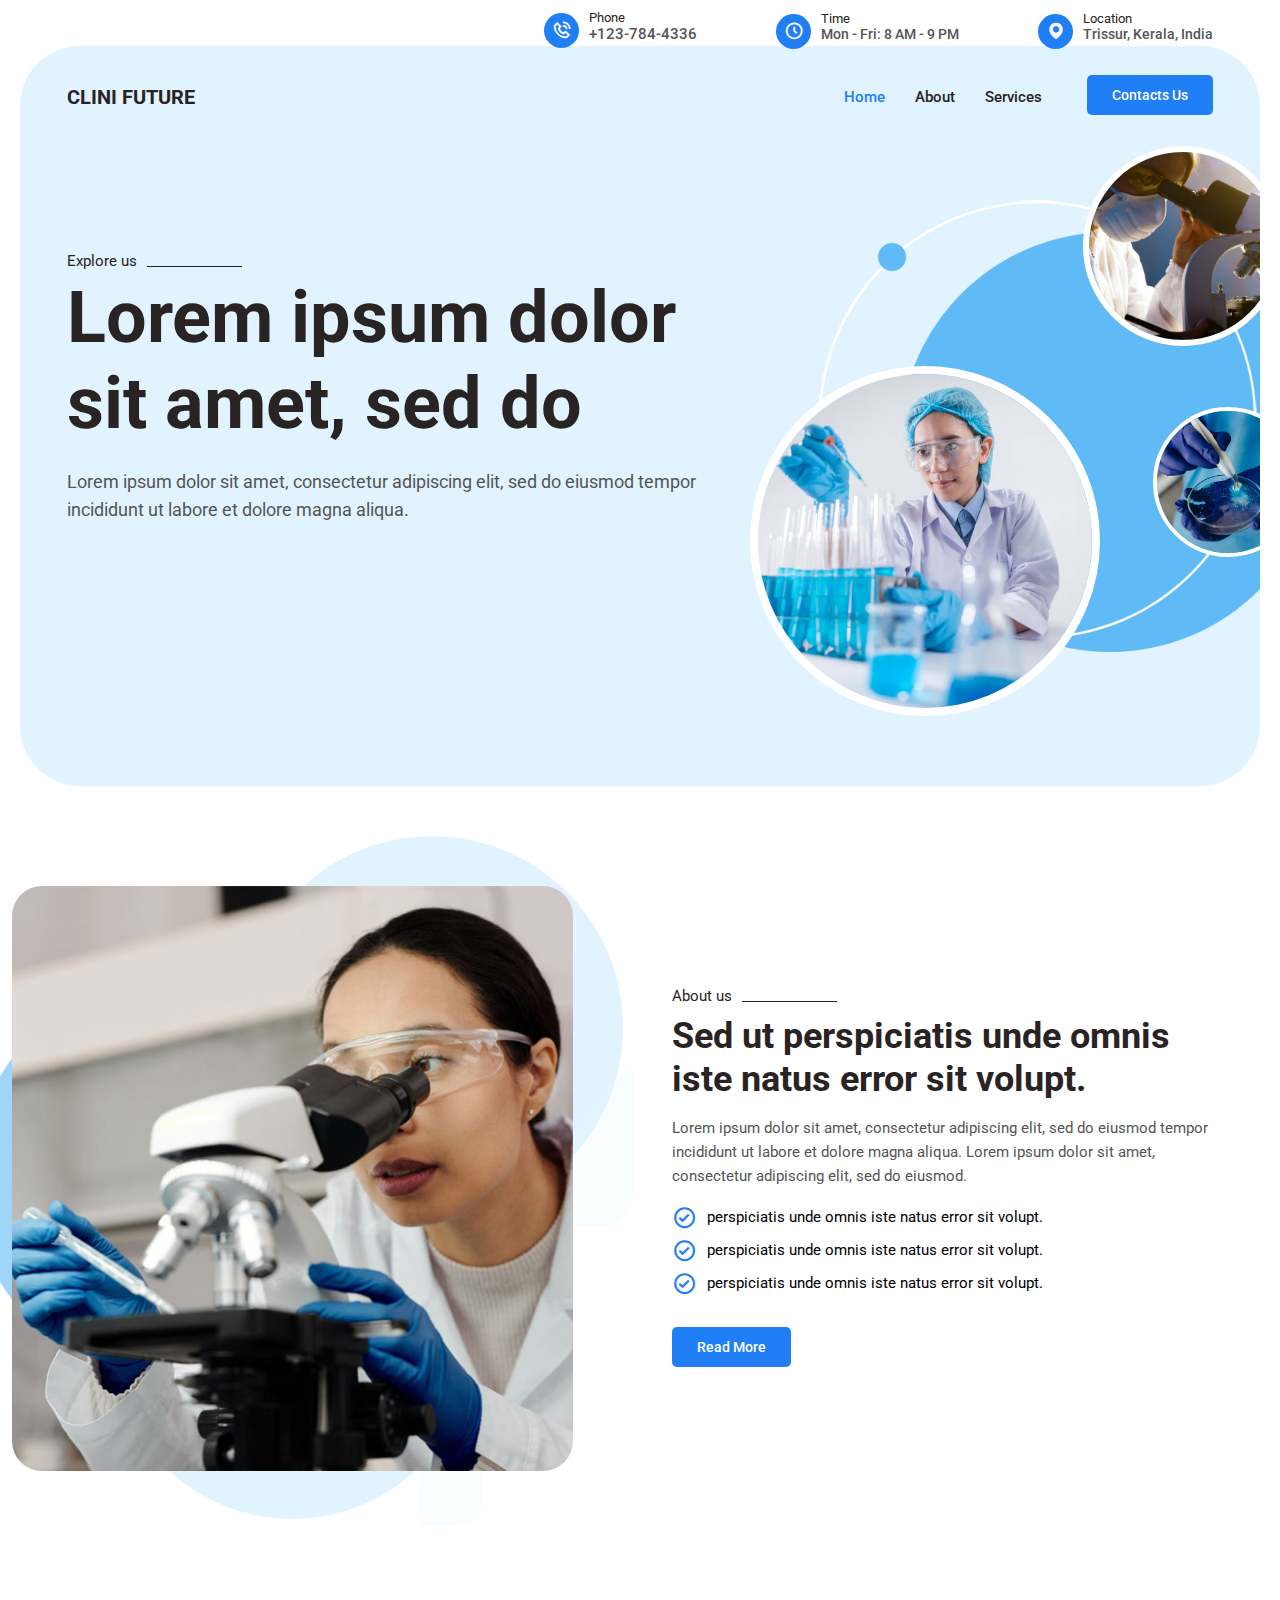
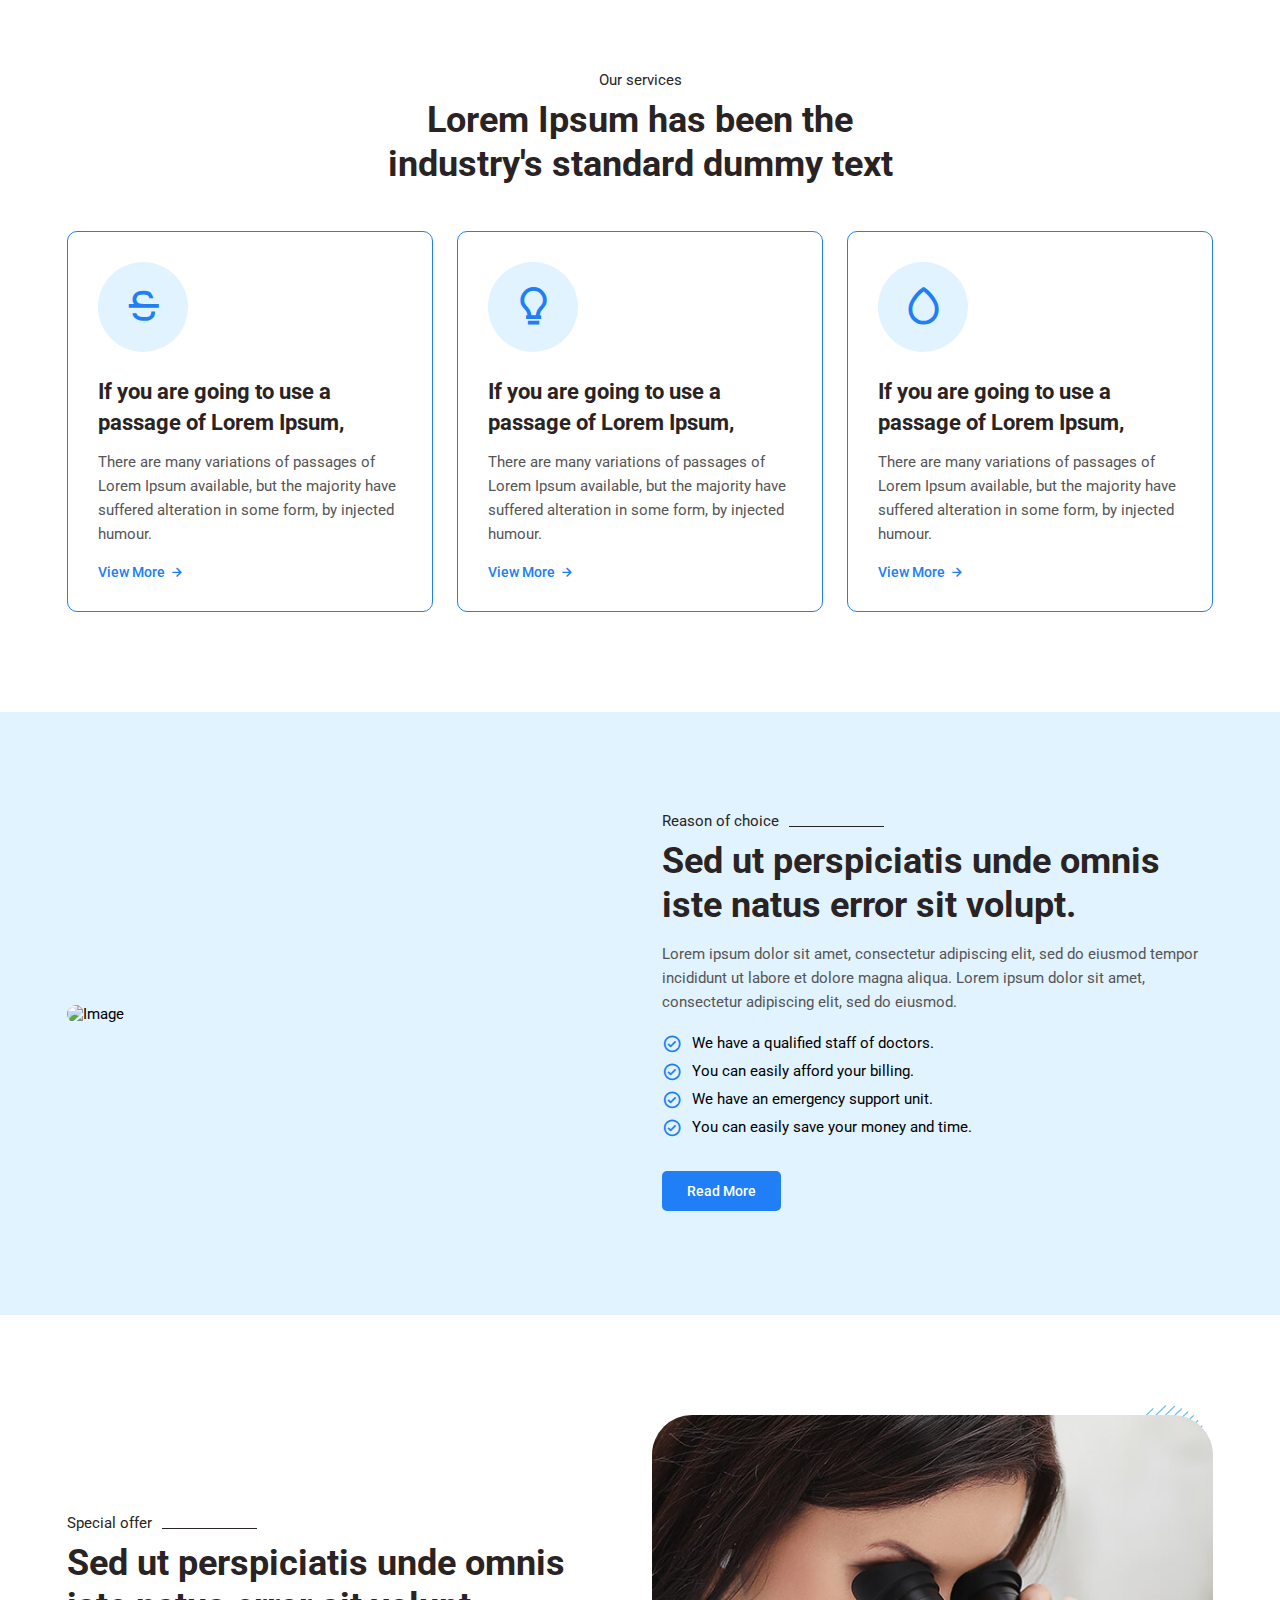
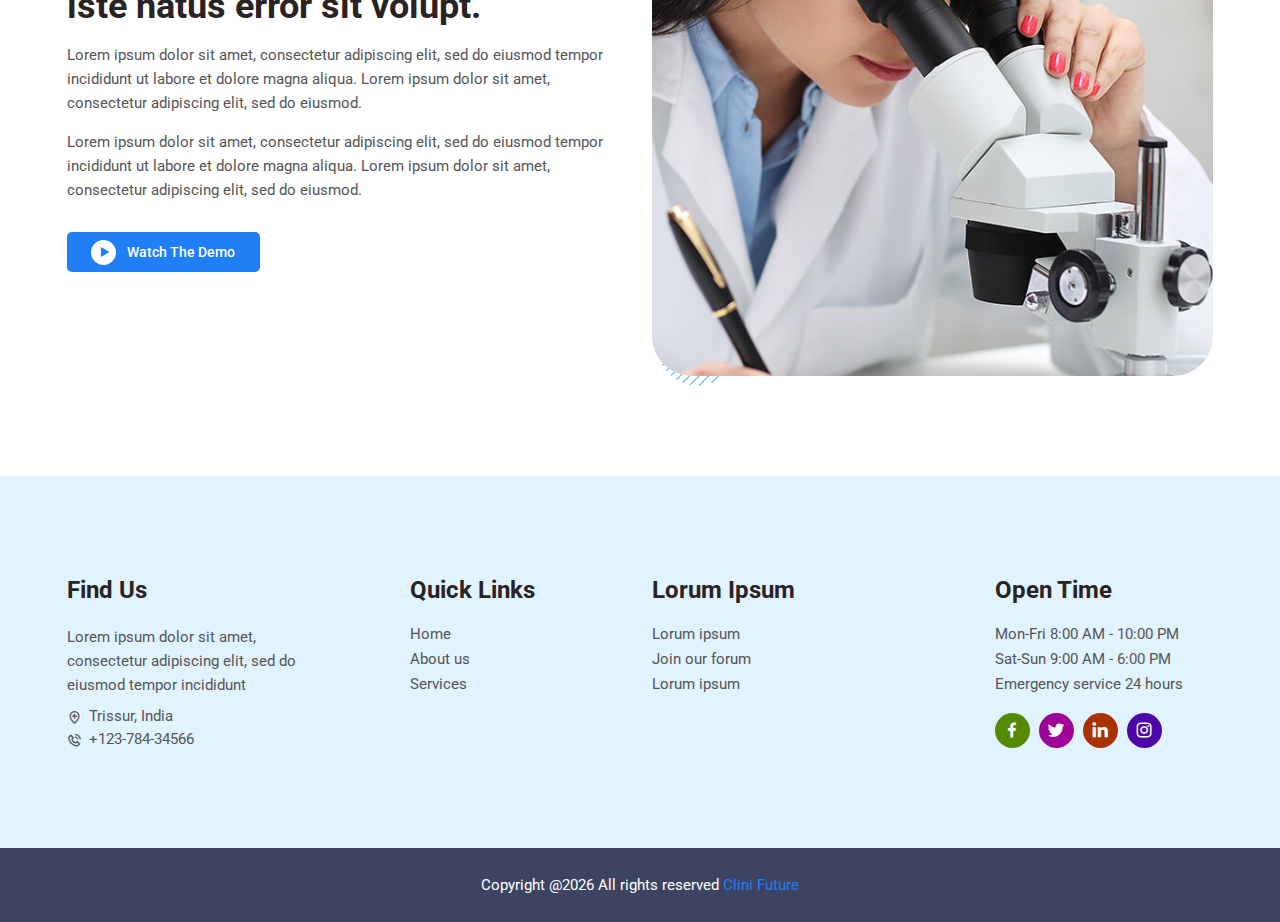
==== index.html @ 22f4f782 "Add files via upload" ====
<!doctype html>
<html lang="zxx">

<head>

<meta charset="utf-8">
<meta name="viewport" content="width=device-width, initial-scale=1, shrink-to-fit=no">

<link rel="stylesheet" href="assets/css/bootstrap.min.css">

<link rel="stylesheet" href="assets/css/boxicons.min.css">

<link rel="stylesheet" href="assets/css/meanmenu.min.css">

<link rel="stylesheet" href="assets/css/nice-select.css">

<link rel="stylesheet" href="assets/css/animate.min.css">

<link rel="stylesheet" href="assets/css/owl.carousel.min.css">

<link rel="stylesheet" href="assets/css/owl.theme.default.min.css">

<link rel="stylesheet" href="assets/css/magnific-popup.min.css">

<link rel="stylesheet" href="assets/css/jquery.datetimepicker.min.css" />

<link rel="stylesheet" href="assets/css/style.css">

<link rel="stylesheet" href="assets/css/responsive.css">

<link rel="stylesheet" href="assets/css/theme-dark.css">

<link rel="icon" type="image/png" href="assets/img/favicon.png">
<title>CLINI FUTURE</title>
</head>
<body>

<div class="preloader">
<div class="container">
<div class="d-table">
<div class="d-table-cell">
<div class="preloader loading">
<span class="slice"></span>
<span class="slice"></span>
<span class="slice"></span>
<span class="slice"></span>
<span class="slice"></span>
<span class="slice"></span>
</div>
</div>
</div>
</div>
</div>


<header class="header-area">

<div class="top-header">
<div class="container">
<div class="header-content">
<div class="row align-items-center">
<div class="col-md-3">

</div>
<div class="col-md-9">
<ul class="contact-area">
<li>
<i class='bx bx-phone-call'></i>
Phone
<br>
<a href="tel:+267-784-4336">+123-784-4336</a>
</li>
<li>
<i class='bx bx-time-five'></i>
Time
<br>
<span>Mon - Fri: 8 AM - 9 PM</span>
</li>
<li>
<i class='bx bxs-map'></i>
Location
<br>
<span>Trissur, Kerala, India</span>
</li>
</ul>
</div>
</div>
</div>
</div>
</div>


<div class="navbar-area">
<div class="main-responsive-nav">
<div class="container">
<div class="main-responsive-menu">
<div class="logo">
<a href="index.html">
<img src="assets/img/logo.png" alt="image">
</a>
</div>
</div>
</div>
</div>
<div class="main-navbar">
<div class="container">
<nav class="navbar navbar-expand-md navbar-light">
<a class="navbar-brand" href="index.html" style="color: #292323;
font-weight: 700;">
<!-- <img  alt="image"> -->CLINI FUTURE
</a>
<div class="collapse navbar-collapse mean-menu" id="navbarSupportedContent">
<ul class="navbar-nav ms-auto">
<li class="nav-item">
<a href="#" class="nav-link active">
Home

</a>

</li>
<li class="nav-item">
<a href="about.html" class="nav-link">
About

</a>

</li>
<li class="nav-item">
<a href="services.html" class="nav-link">
Services
</a>

</li>



<li class="nav-btn">
<a href="contact.html" class="default-btn">
Contacts Us
<span></span>
</a>
</li>
</ul>
</div>
</nav>
</div>
</div>
</div>

</header>


<div class="banner-area bg-color ptb-100">
<div class="container">
<div class="row align-items-center">
<div class="col-lg-7">
<div class="banner-text">
<span>Explore us</span>
<h1>Lorem ipsum dolor sit amet, sed do</h1>
<p>Lorem ipsum dolor sit amet, consectetur adipiscing elit, sed do eiusmod tempor incididunt ut labore et dolore magna aliqua.</p>

</div>
</div>
<div class="col-lg-5">
<div class="banner-img">
<div class="shape-1">
<img src="assets/img/shapes/shape-1.png" alt="Shape">
</div>
<div class="shape-2">
<img src="assets/img/shapes/shape-2.png" alt="Shape">
</div>
<div class="image-1">
<img src="assets/img/banner/banner-1.jpg" alt="Image">
</div>
<div class="image-2">
<img src="assets/img/banner/banner-2.jpg" alt="Image">
</div>
<div class="image-3">
<img src="assets/img/banner/banner-3.jpg" alt="Image">
</div>
</div>
</div>
</div>
</div>
</div>


<div class="about-area ptb-100">
<div class="container">
<div class="row align-items-center">
<div class="col-lg-6">
<div class="about-img">
<div class="main-img">
<img src="assets/img/about/about-1.jpg" alt="Image">
<div class="shape-1">
<img src="assets/img/shapes/shape-3.png" alt="Shape">
</div>
<div class="shape-2">
<img src="assets/img/shapes/shape-3.png" alt="Shape">
 </div>
<div class="shape-3">
<img src="assets/img/shapes/shape-4.png" alt="Shape">
</div>
</div>
</div>
</div>
<div class="col-lg-6">
<div class="about-text">
<div class="section-title-two">
<span>About us</span>
<h2>Sed ut perspiciatis unde omnis iste natus error sit volupt.</h2>
<p>Lorem ipsum dolor sit amet, consectetur adipiscing elit, sed do eiusmod tempor incididunt ut labore et dolore magna aliqua. Lorem ipsum dolor sit amet, consectetur adipiscing elit, sed do eiusmod.</p>
</div>
<ul>
<li>
<i class='bx bx-check-circle'></i>
perspiciatis unde omnis iste natus error sit volupt.
</li>
<li>
<i class='bx bx-check-circle'></i>
perspiciatis unde omnis iste natus error sit volupt.
</li>
<li>
<i class='bx bx-check-circle'></i>
perspiciatis unde omnis iste natus error sit volupt.
</li>
</ul>
<div class="about-btn">
<a href="#" class="default-btn">
Read More <span></span>
</a>
</div>
</div>
</div>
</div>
</div>
</div>





<div class="services-area pt-100 pb-70">
<div class="container">
<div class="section-title-one">
<span>Our services</span>
<h2>Lorem Ipsum has been the industry's standard dummy text</h2>
</div>
<div class="row">
<div class="col-lg-4 col-sm-6">
<div class="service-card">
 <i class='bx bx-strikethrough main-icon'></i>
<h3> If you are going to use a passage of Lorem Ipsum,</h3>
<p>There are many variations of passages of Lorem Ipsum available, but the majority have suffered alteration in some form, by injected humour.</p>
<div class="view-more">
<a href="#">
View More
<i class='bx bx-right-arrow-alt'></i>
</a>
</div>
</div>
</div>
<div class="col-lg-4 col-sm-6">
<div class="service-card">
<i class='bx bx-bulb main-icon'></i>
<h3> If you are going to use a passage of Lorem Ipsum,</h3>
<p>There are many variations of passages of Lorem Ipsum available, but the majority have suffered alteration in some form, by injected humour.</p>
<div class="view-more">
<a href="#">
View More
<i class='bx bx-right-arrow-alt'></i>
</a>
</div>
</div>
</div>
<div class="col-lg-4 col-sm-6">
<div class="service-card">
<i class='bx bx-droplet main-icon'></i>
<h3> If you are going to use a passage of Lorem Ipsum,</h3>
<p>There are many variations of passages of Lorem Ipsum available, but the majority have suffered alteration in some form, by injected humour.</p>
<div class="view-more">
<a href="#">
View More
<i class='bx bx-right-arrow-alt'></i>
</a>
</div>
</div>
</div>

</div>
</div>
</div>


<div class="choice-of-choice bg-color ptb-100">
<div class="container">
<div class="row align-items-center">
<div class="col-lg-6">
<div class="choice-img">
<img src="assets/img/reason/reason-1.jpg" alt="Image">
</div>
</div>
<div class="col-lg-6">
<div class="choice-text">
<div class="section-title-two">
<span>Reason of choice</span>
<h2>Sed ut perspiciatis unde omnis iste natus error sit volupt.</h2>
<p>Lorem ipsum dolor sit amet, consectetur adipiscing elit, sed do eiusmod tempor incididunt ut labore et dolore magna aliqua. Lorem ipsum dolor sit amet, consectetur adipiscing elit, sed do eiusmod.</p>
</div>
<ul>
<li>
<i class='bx bx-check-circle'></i>
We have a qualified staff of doctors.
</li>
<li>
<i class='bx bx-check-circle'></i>
You can easily afford your billing.
</li>
<li>
<i class='bx bx-check-circle'></i>
We have an emergency support unit.
</li>
<li>
<i class='bx bx-check-circle'></i>
You can easily save your money and time.
</li>
</ul>
<div class="about-btn">
<a href="#" class="default-btn">
Read more
<span></span>
</a>
</div>
</div>
</div>
</div>
</div>
</div>


<div class="special-area ptb-100">
<div class="container">
<div class="row align-items-center">
<div class="col-lg-6">
<div class="special-text">
<div class="section-title-two">
<span>Special offer</span>
<h2>Sed ut perspiciatis unde omnis iste natus error sit volupt.</h2>
<p>Lorem ipsum dolor sit amet, consectetur adipiscing elit, sed do eiusmod tempor incididunt ut labore et dolore magna aliqua. Lorem ipsum dolor sit amet, consectetur adipiscing elit, sed do eiusmod.</p>
<p>Lorem ipsum dolor sit amet, consectetur adipiscing elit, sed do eiusmod tempor incididunt ut labore et dolore magna aliqua. Lorem ipsum dolor sit amet, consectetur adipiscing elit, sed do eiusmod.</p>
</div>
<div class="special-btn">
<a href="" class="default-btn ">
<i class='bx bx-play'></i>
 Watch The Demo
<span></span>
</a>
</div>
</div>
</div>
<div class="col-lg-6">
<div class="special-img">
<div class="img-main">
<img src="assets/img/special.jpg" alt="Image">
</div>
<div class="shape-1">
<img src="assets/img/shapes/shape-5.png" alt="Shape">
</div>
<div class="shape-2">
<img src="assets/img/shapes/shape-5.png" alt="Shape">
</div>
</div>
</div>
</div>
</div>
</div>















<footer class="footer-area bg-color pt-100 pb-70">
    <div class="container">
    <div class="row">
    <div class="col-lg-3 col-sm-6">
    <div class="footer-widget">
    <h2>Find us</h2>
    <p>Lorem ipsum dolor sit amet, consectetur adipiscing elit, sed do eiusmod tempor incididunt</p>
    <ul class="contact">
    <li>
    <i class='bx bx-location-plus'></i>
     Trissur, India
    </li>
    <li>
    <a href="tel:+267-784-4336">
    <i class='bx bx-phone-call'></i>
    +123-784-34566
    </a>
    </li>
    <li>
        
    </li>
    </ul>
    </div>
    </div>
    <div class="col-lg-3 col-sm-6">
    <div class="footer-widget pl-50">
    <h2>Quick links</h2>
    <ul class="widget-list">
    <li>
    <a href="#">
Home
    </a>
    </li>
    <li>
    <a href="#">
About us
    </a>
    </li>
    <li>
    <a href="#">
Services
    </a>
    </li>
     
    </ul>
    </div>
    </div>
    <div class="col-lg-3 col-sm-6">
    <div class="footer-widget">
    <h2>Lorum Ipsum</h2>
    <ul class="widget-list">
    <li>
    <a href="#">
    Lorum ipsum
    </a>
    </li>
    <li>
    <a href="#">
    Join our forum
    </a>
    </li>
    <li>
    <a href="#">
        Lorum ipsum
    </a>
    </li>
    
    </ul>
    </div>
    </div>
    <div class="col-lg-3 col-sm-6">
    <div class="footer-widget pl-50">
    <h2>Open time</h2>
    <ul class="widget-time">
    <li>Mon-Fri 8:00 AM - 10:00 PM</li>
    <li>Sat-Sun 9:00 AM - 6:00 PM</li>
    <li>Emergency service 24 hours</li>
    </ul>
    <ul class="social-link">
    <li>
    <a href="#" target="_blank">
    <i class='bx bxl-facebook bg-1'></i>
    </a>
    </li>
    <li>
    <a href="#" target="_blank">
    <i class='bx bxl-twitter bg-2'></i>
    </a>
    </li>
    <li>
    <a href="#" target="_blank">
    <i class='bx bxl-linkedin bg-3'></i>
    </a>
    </li>
    <li>
    <a href="#" target="_blank">
    <i class='bx bxl-instagram bg-4'></i>
    </a>
    </li>
    </ul>
    </div>
    </div>
    </div>
    </div>
    </footer>


<div class="footer-bottom-area">
<div class="container">
<p>Copyright @<script data-cfasync="false" src=""></script><script>document.write(new Date().getFullYear())</script>  All rights reserved <a href="" target="_blank"> Clini Future</a></p>
</div>
</div>


<div class="go-top">
<i class='bx bxs-upvote'></i>
</div>


<script src="assets/js/jquery.min.js"></script>

<script src="assets/js/bootstrap.bundle.min.js"></script>

<script src="assets/js/jquery.magnific-popup.min.js"></script>

<script src="assets/js/meanmenu.min.js"></script>

<script src="assets/js/jquery.nice-select.min.js"></script>

<script src="assets/js/owl.carousel.min.js"></script>

<script src="assets/js/jquery.mixitup.min.js"></script>

<script src="assets/js/jquery.datetimepicker.full.min.js"></script>

<script src="assets/js/form-validator.min.js"></script>

<script src="assets/js/contact-form-script.js"></script>

<script src="assets/js/jquery.ajaxchimp.min.js"></script>

<script src="assets/js/custom.js"></script>
</body>

</html>
---- assets/css/nice-select.css ----
.nice-select{-webkit-tap-highlight-color:transparent;background-color:#fff;border-radius:5px;border:solid 1px #e8e8e8;box-sizing:border-box;clear:both;cursor:pointer;display:block;float:left;font-family:inherit;font-size:14px;font-weight:400;height:42px;line-height:40px;outline:0;padding-left:18px;padding-right:30px;position:relative;text-align:left!important;-webkit-transition:all .2s ease-in-out;transition:all .2s ease-in-out;-webkit-user-select:none;-moz-user-select:none;-ms-user-select:none;user-select:none;white-space:nowrap;width:auto}.nice-select:hover{border-color:#dbdbdb}.nice-select.open,.nice-select:active,.nice-select:focus{border-color:#999}.nice-select:after{border-bottom:2px solid #999;border-right:2px solid #999;content:'';display:block;height:5px;margin-top:-4px;pointer-events:none;position:absolute;right:12px;top:50%;-webkit-transform-origin:66% 66%;-ms-transform-origin:66% 66%;transform-origin:66% 66%;-webkit-transform:rotate(45deg);-ms-transform:rotate(45deg);transform:rotate(45deg);-webkit-transition:all .15s ease-in-out;transition:all .15s ease-in-out;width:5px}.nice-select.open:after{-webkit-transform:rotate(-135deg);-ms-transform:rotate(-135deg);transform:rotate(-135deg)}.nice-select.open .list{opacity:1;pointer-events:auto;-webkit-transform:scale(1) translateY(0);-ms-transform:scale(1) translateY(0);transform:scale(1) translateY(0)}.nice-select.disabled{border-color:#ededed;color:#999;pointer-events:none}.nice-select.disabled:after{border-color:#ccc}.nice-select.wide{width:100%}.nice-select.wide .list{left:0!important;right:0!important}.nice-select.right{float:right}.nice-select.right .list{left:auto;right:0}.nice-select.small{font-size:12px;height:36px;line-height:34px}.nice-select.small:after{height:4px;width:4px}.nice-select.small .option{line-height:34px;min-height:34px}.nice-select .list{background-color:#fff;border-radius:5px;box-shadow:0 0 0 1px rgba(68,68,68,.11);box-sizing:border-box;margin-top:4px;opacity:0;overflow:hidden;padding:0;pointer-events:none;position:absolute;top:100%;left:0;-webkit-transform-origin:50% 0;-ms-transform-origin:50% 0;transform-origin:50% 0;-webkit-transform:scale(.75) translateY(-21px);-ms-transform:scale(.75) translateY(-21px);transform:scale(.75) translateY(-21px);-webkit-transition:all .2s cubic-bezier(.5,0,0,1.25),opacity .15s ease-out;transition:all .2s cubic-bezier(.5,0,0,1.25),opacity .15s ease-out;z-index:9}.nice-select .list:hover .option:not(:hover){background-color:transparent!important}.nice-select .option{cursor:pointer;font-weight:400;line-height:40px;list-style:none;min-height:40px;outline:0;padding-left:18px;padding-right:29px;text-align:left;-webkit-transition:all .2s;transition:all .2s}.nice-select .option.focus,.nice-select .option.selected.focus,.nice-select .option:hover{background-color:#f6f6f6}.nice-select .option.selected{font-weight:700}.nice-select .option.disabled{background-color:transparent;color:#999;cursor:default}.no-csspointerevents .nice-select .list{display:none}.no-csspointerevents .nice-select.open .list{display:block}
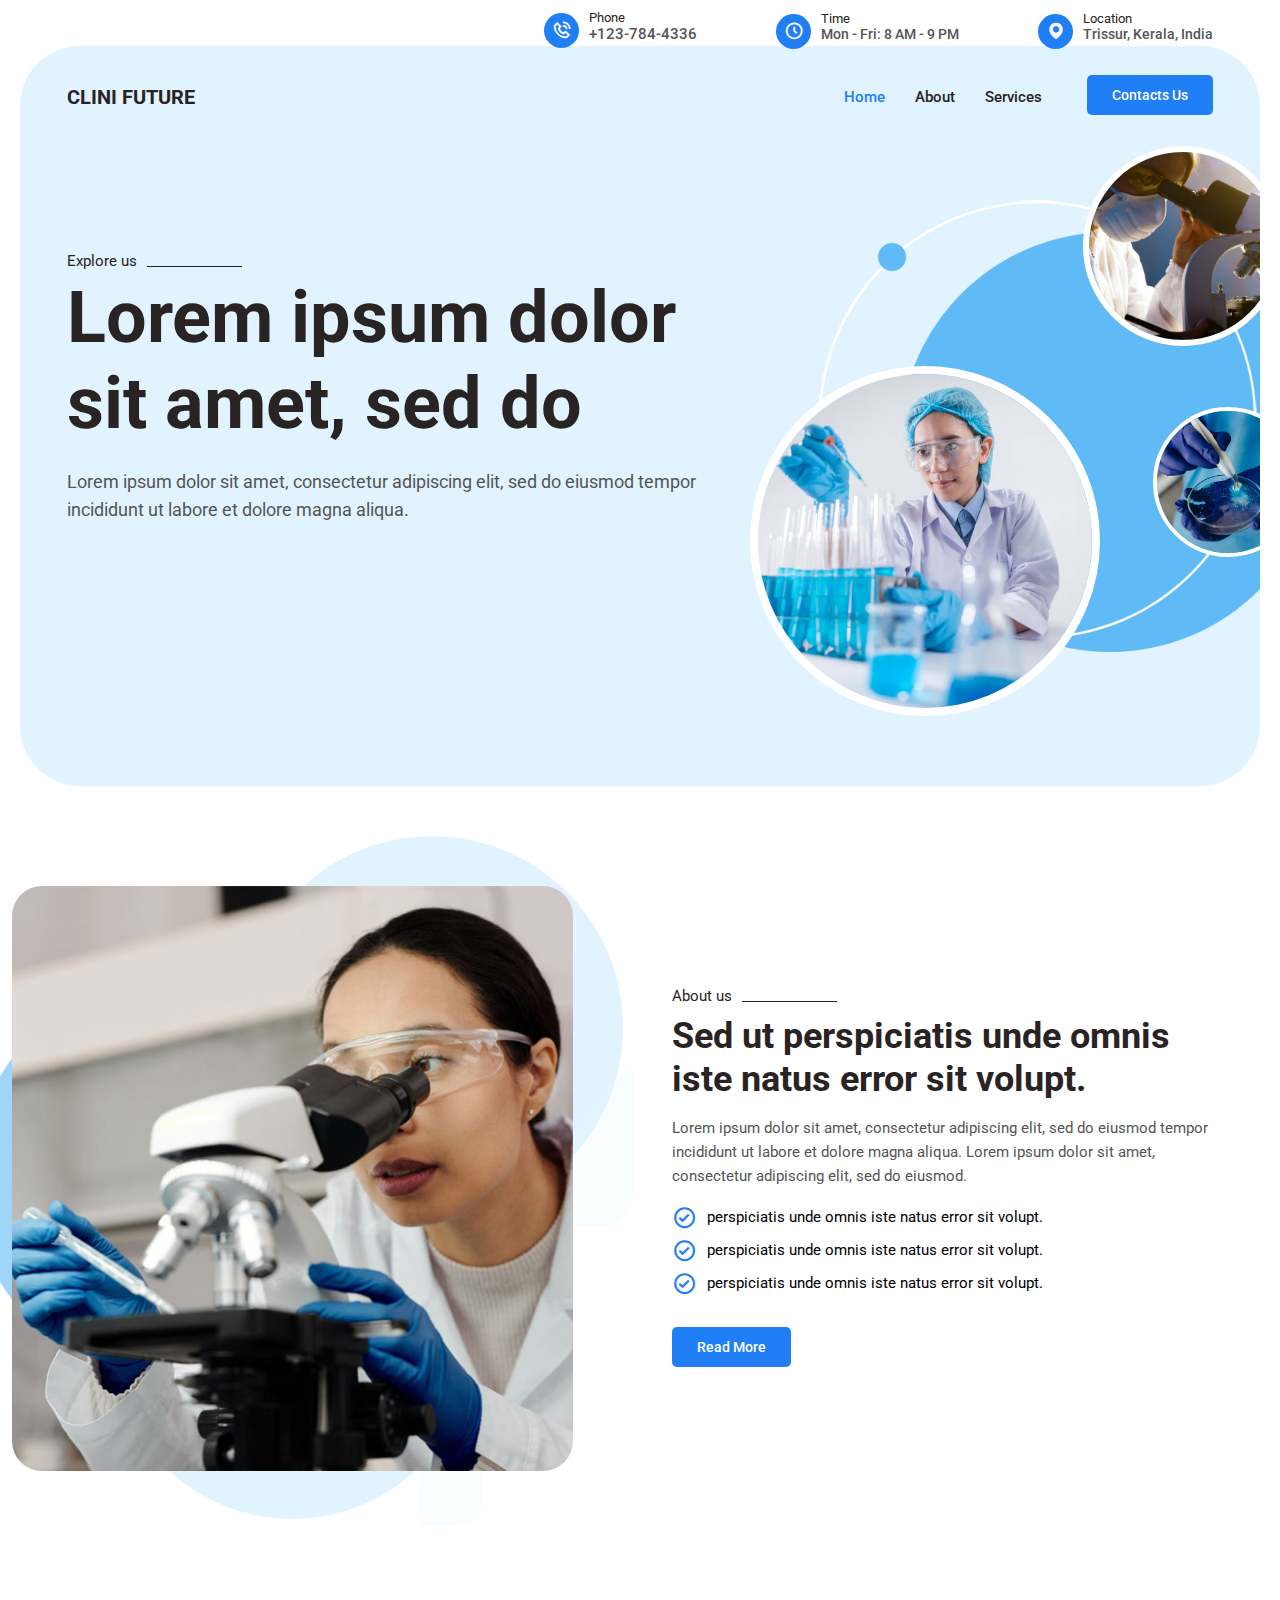
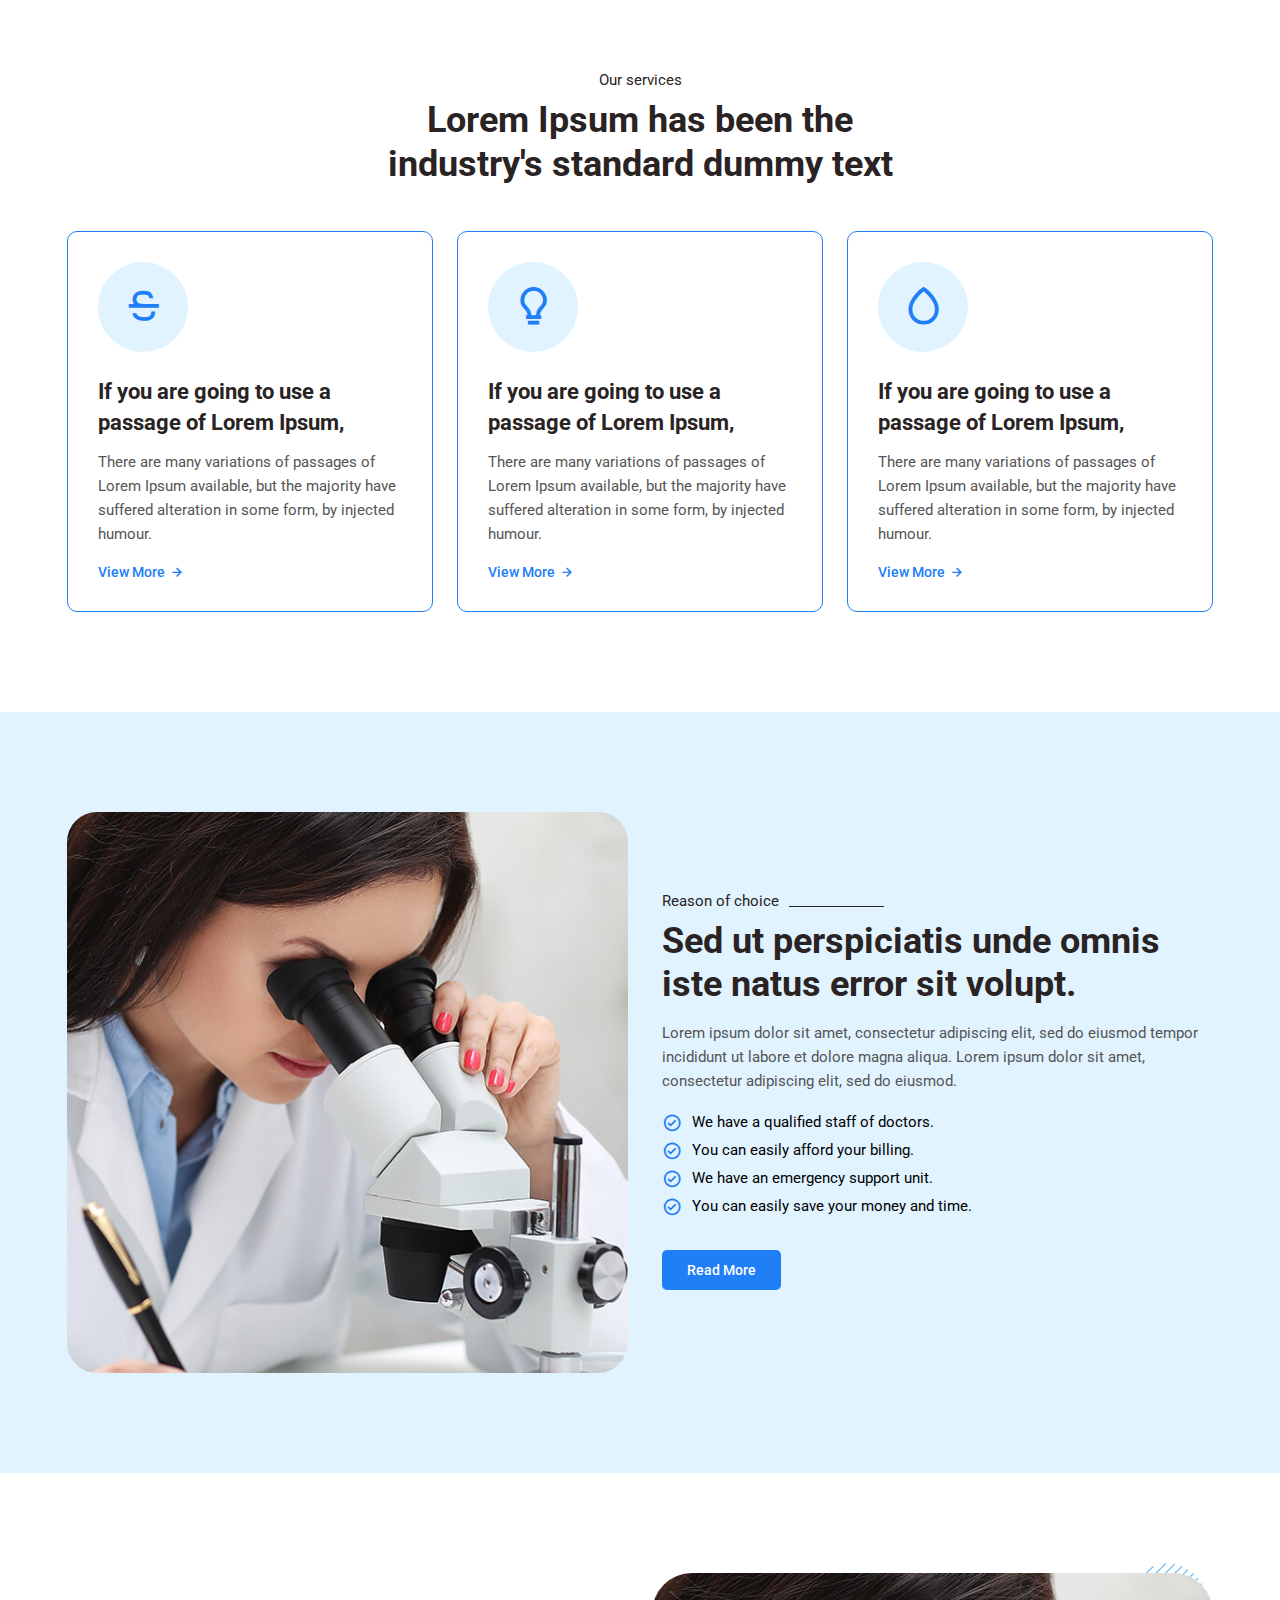
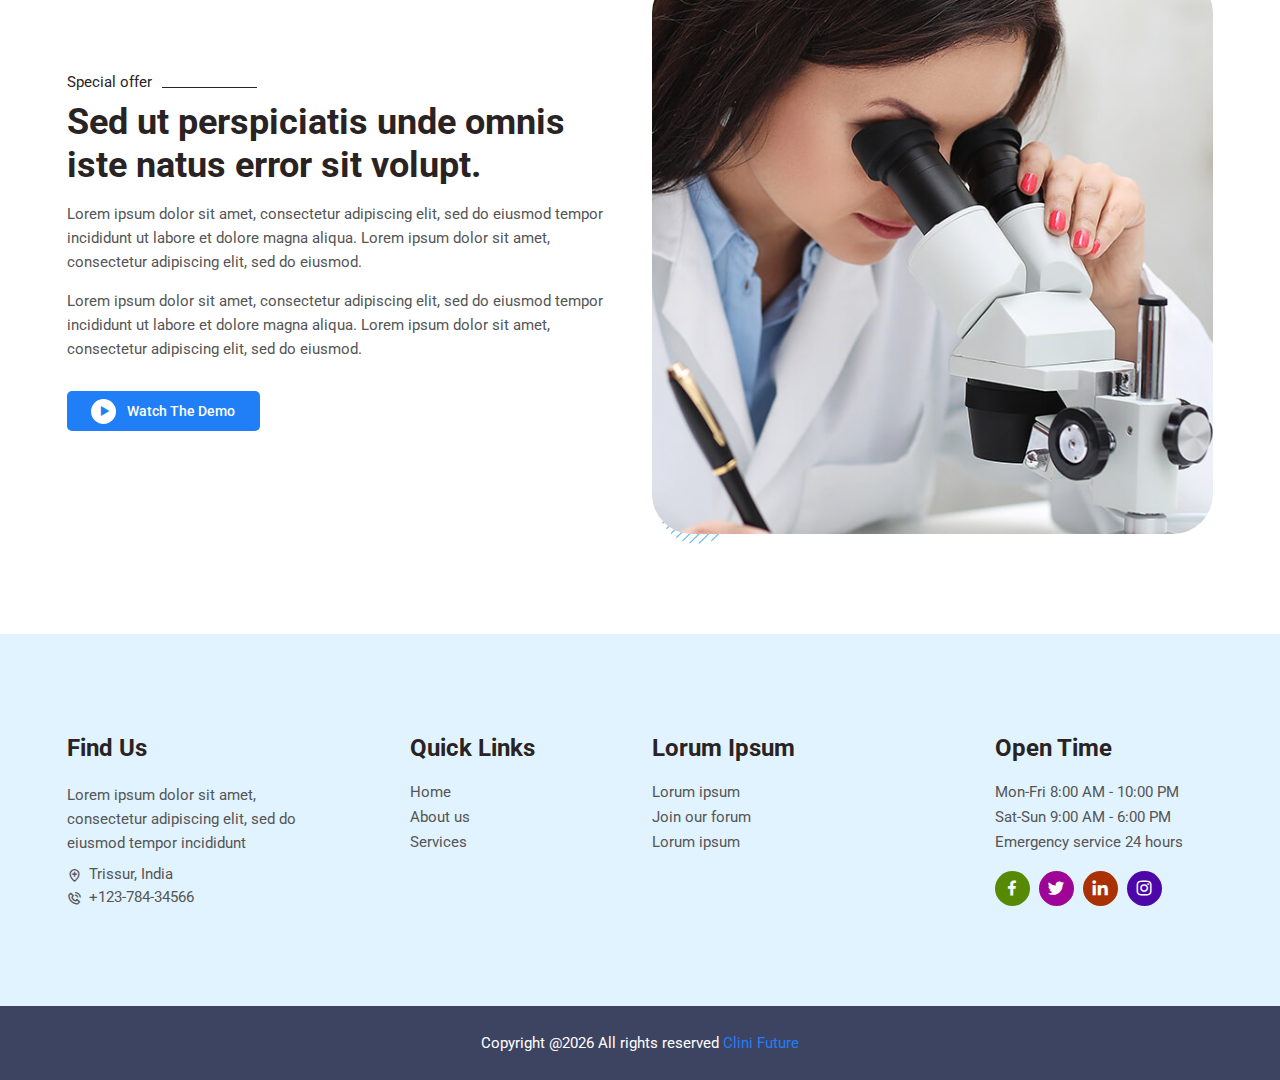
==== commit 10f524c1: "images" ====
--- a/index.html
+++ b/index.html
@@ -297,7 +297,7 @@
 <div class="row align-items-center">
 <div class="col-lg-6">
 <div class="choice-img">
-<img src="assets/img/reason/reason-1.jpg" alt="Image">
+<img src="assets/img/special.jpg" alt="Image">
 </div>
 </div>
 <div class="col-lg-6">
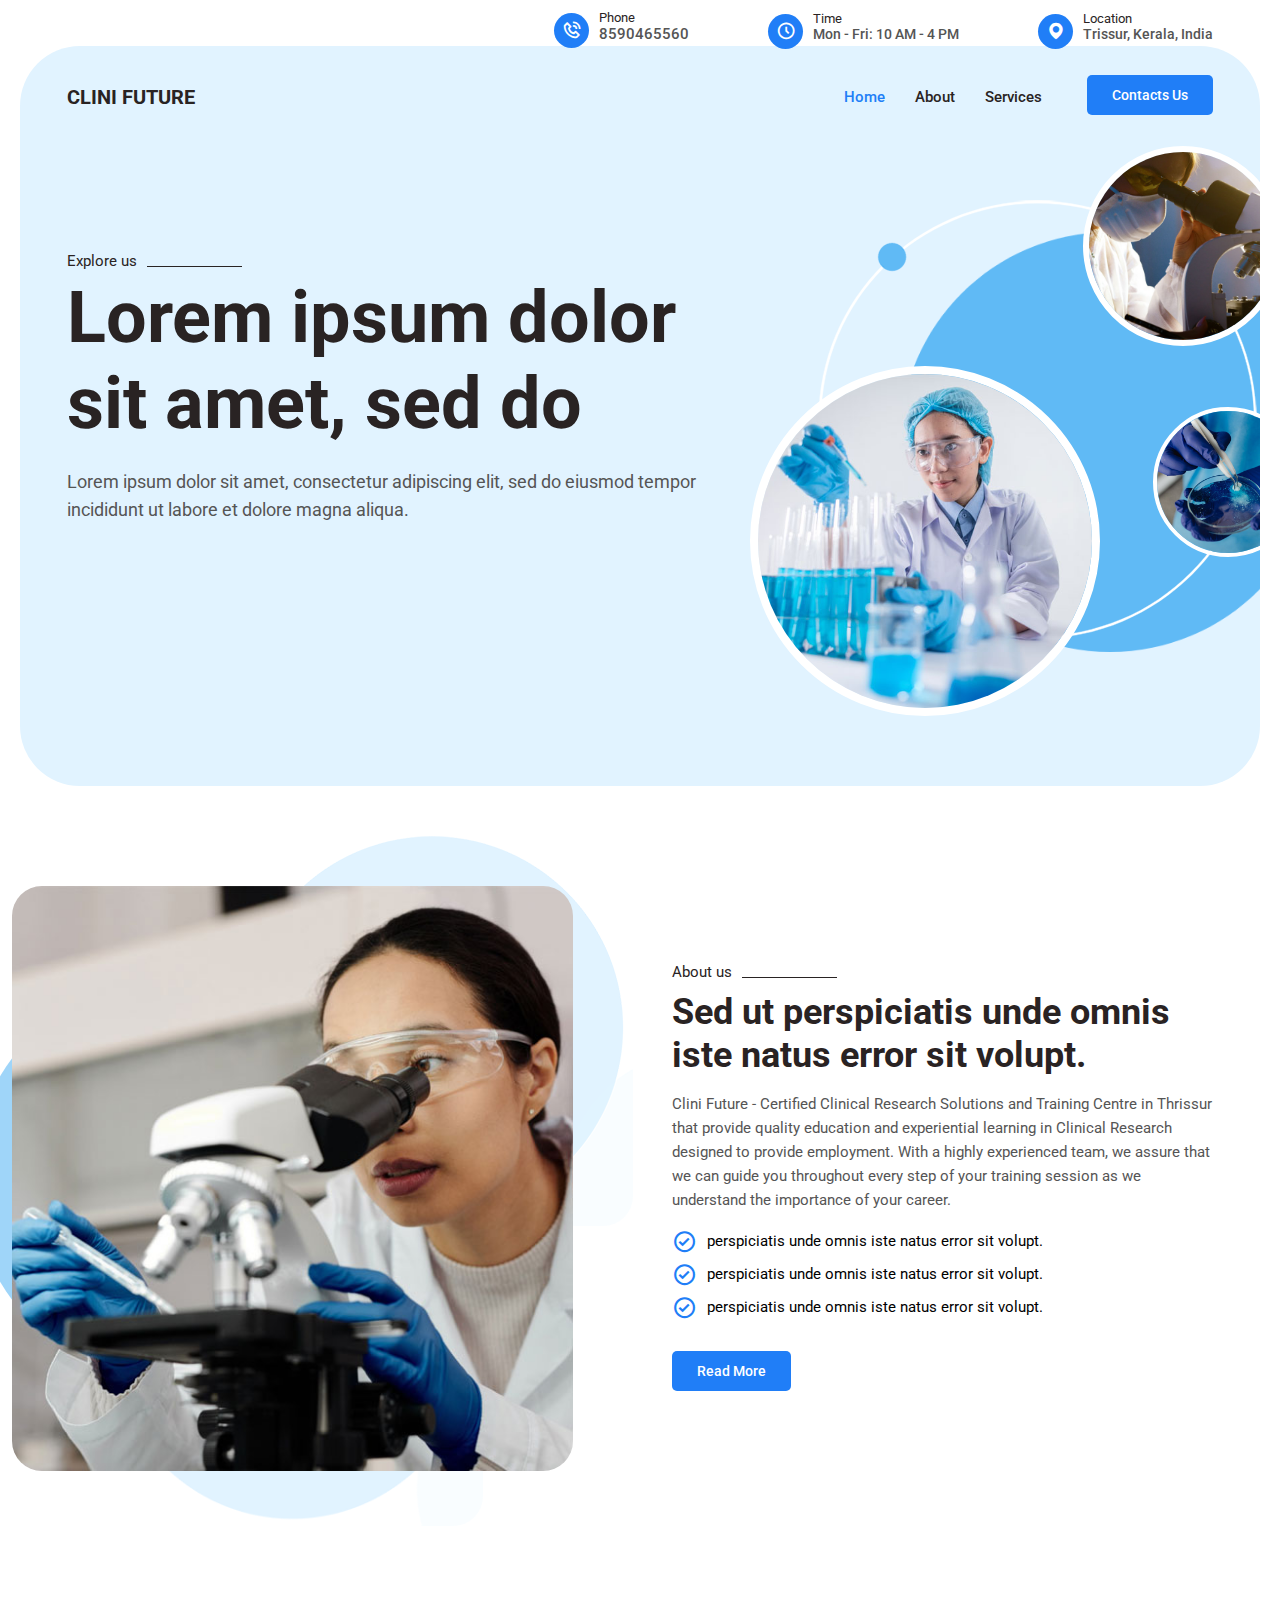
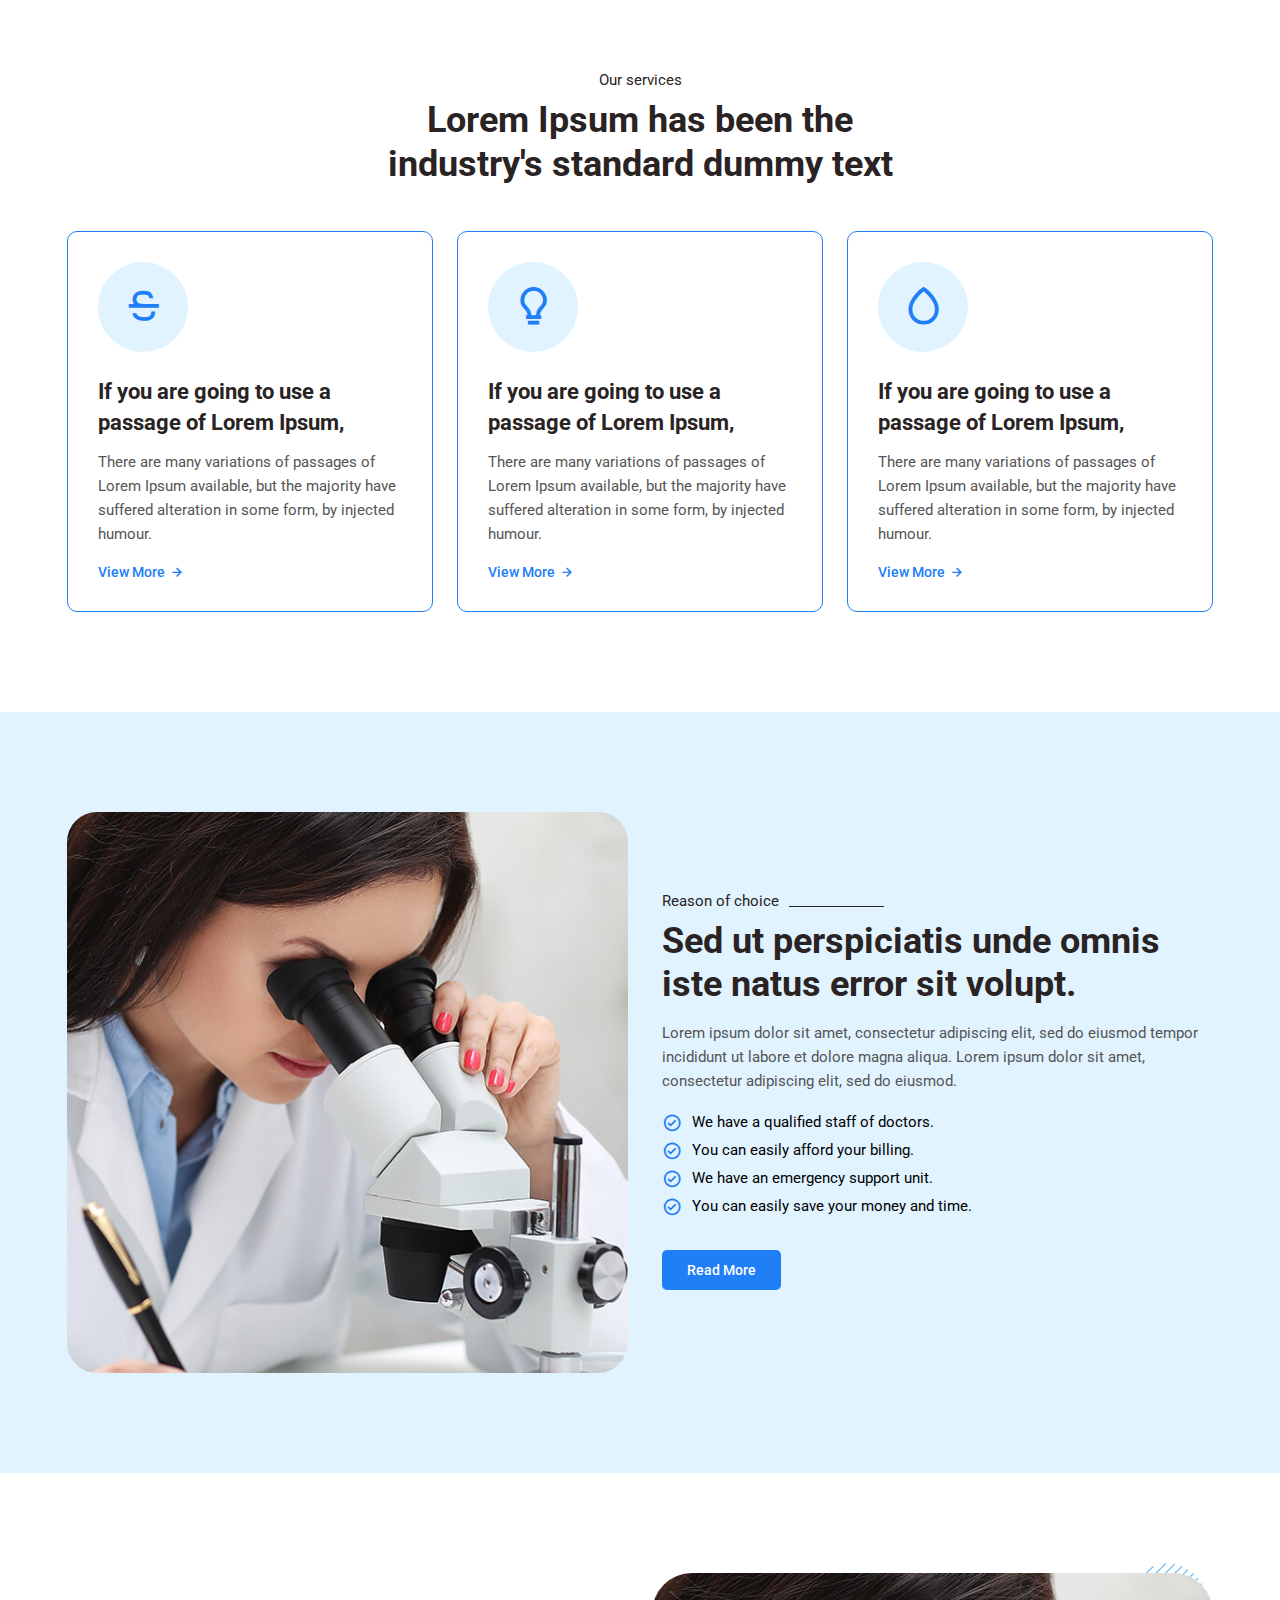
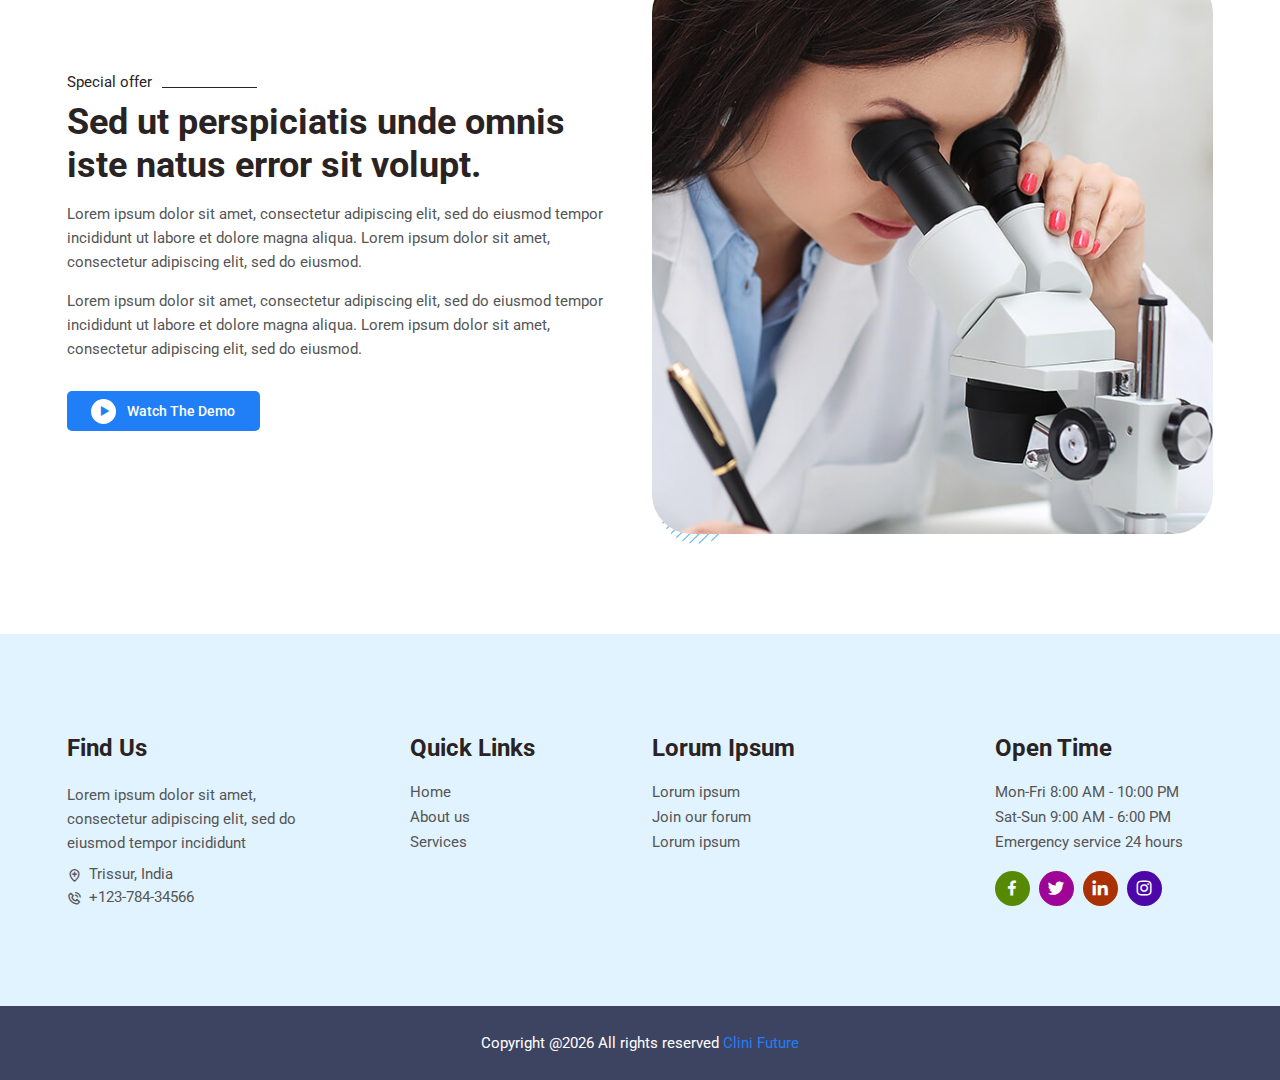
==== commit de75e2b0: "content" ====
--- a/index.html
+++ b/index.html
@@ -68,13 +68,13 @@
 <i class='bx bx-phone-call'></i>
 Phone
 <br>
-<a href="tel:+267-784-4336">+123-784-4336</a>
+<a href="tel:+267-784-4336">8590465560</a>
 </li>
 <li>
 <i class='bx bx-time-five'></i>
 Time
 <br>
-<span>Mon - Fri: 8 AM - 9 PM</span>
+<span>Mon - Fri: 10 AM - 4 PM</span>
 </li>
 <li>
 <i class='bx bxs-map'></i>
@@ -209,7 +209,9 @@
 <div class="section-title-two">
 <span>About us</span>
 <h2>Sed ut perspiciatis unde omnis iste natus error sit volupt.</h2>
-<p>Lorem ipsum dolor sit amet, consectetur adipiscing elit, sed do eiusmod tempor incididunt ut labore et dolore magna aliqua. Lorem ipsum dolor sit amet, consectetur adipiscing elit, sed do eiusmod.</p>
+<p>Clini Future - Certified Clinical Research Solutions and Training Centre in Thrissur that provide quality
+    education and experiential learning in Clinical Research designed to provide employment. With a highly experienced team, we assure that we can guide you throughout every step of your
+    training session as we understand the importance of your career.</p>
 </div>
 <ul>
 <li>
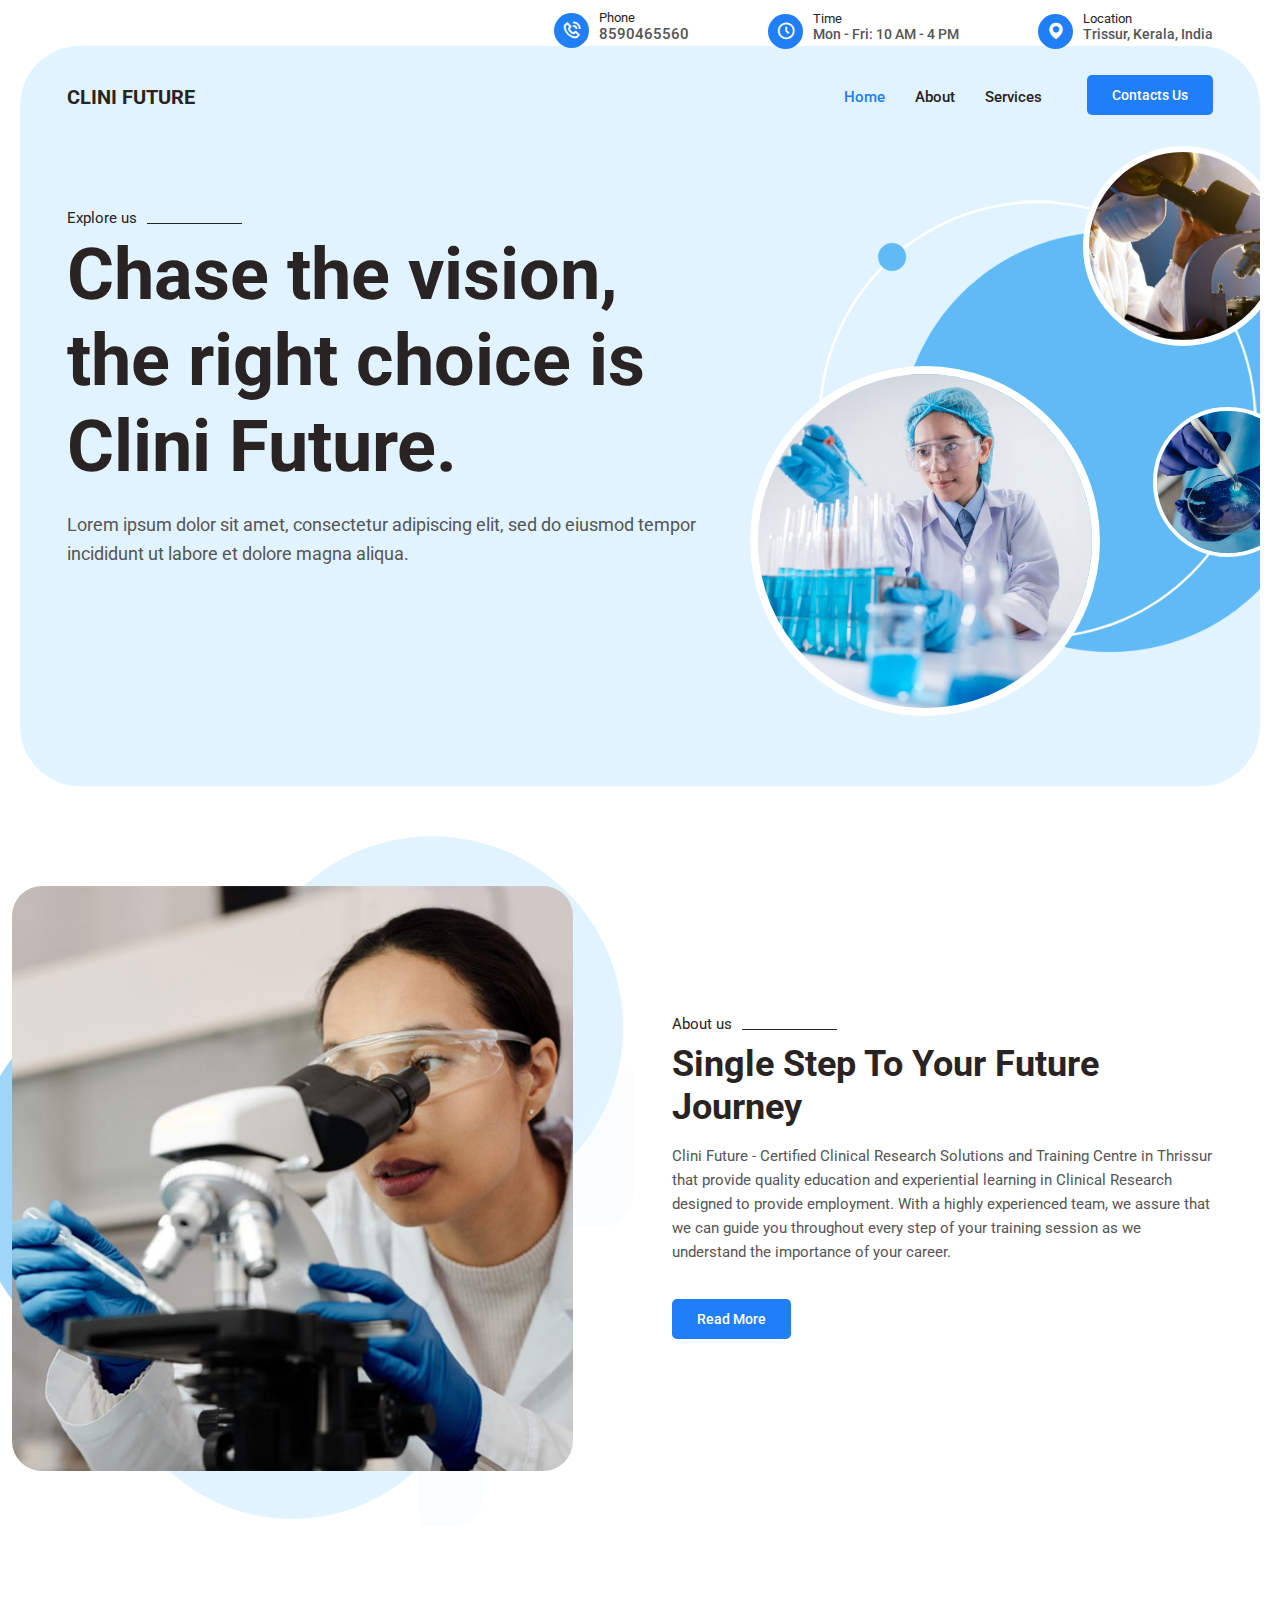
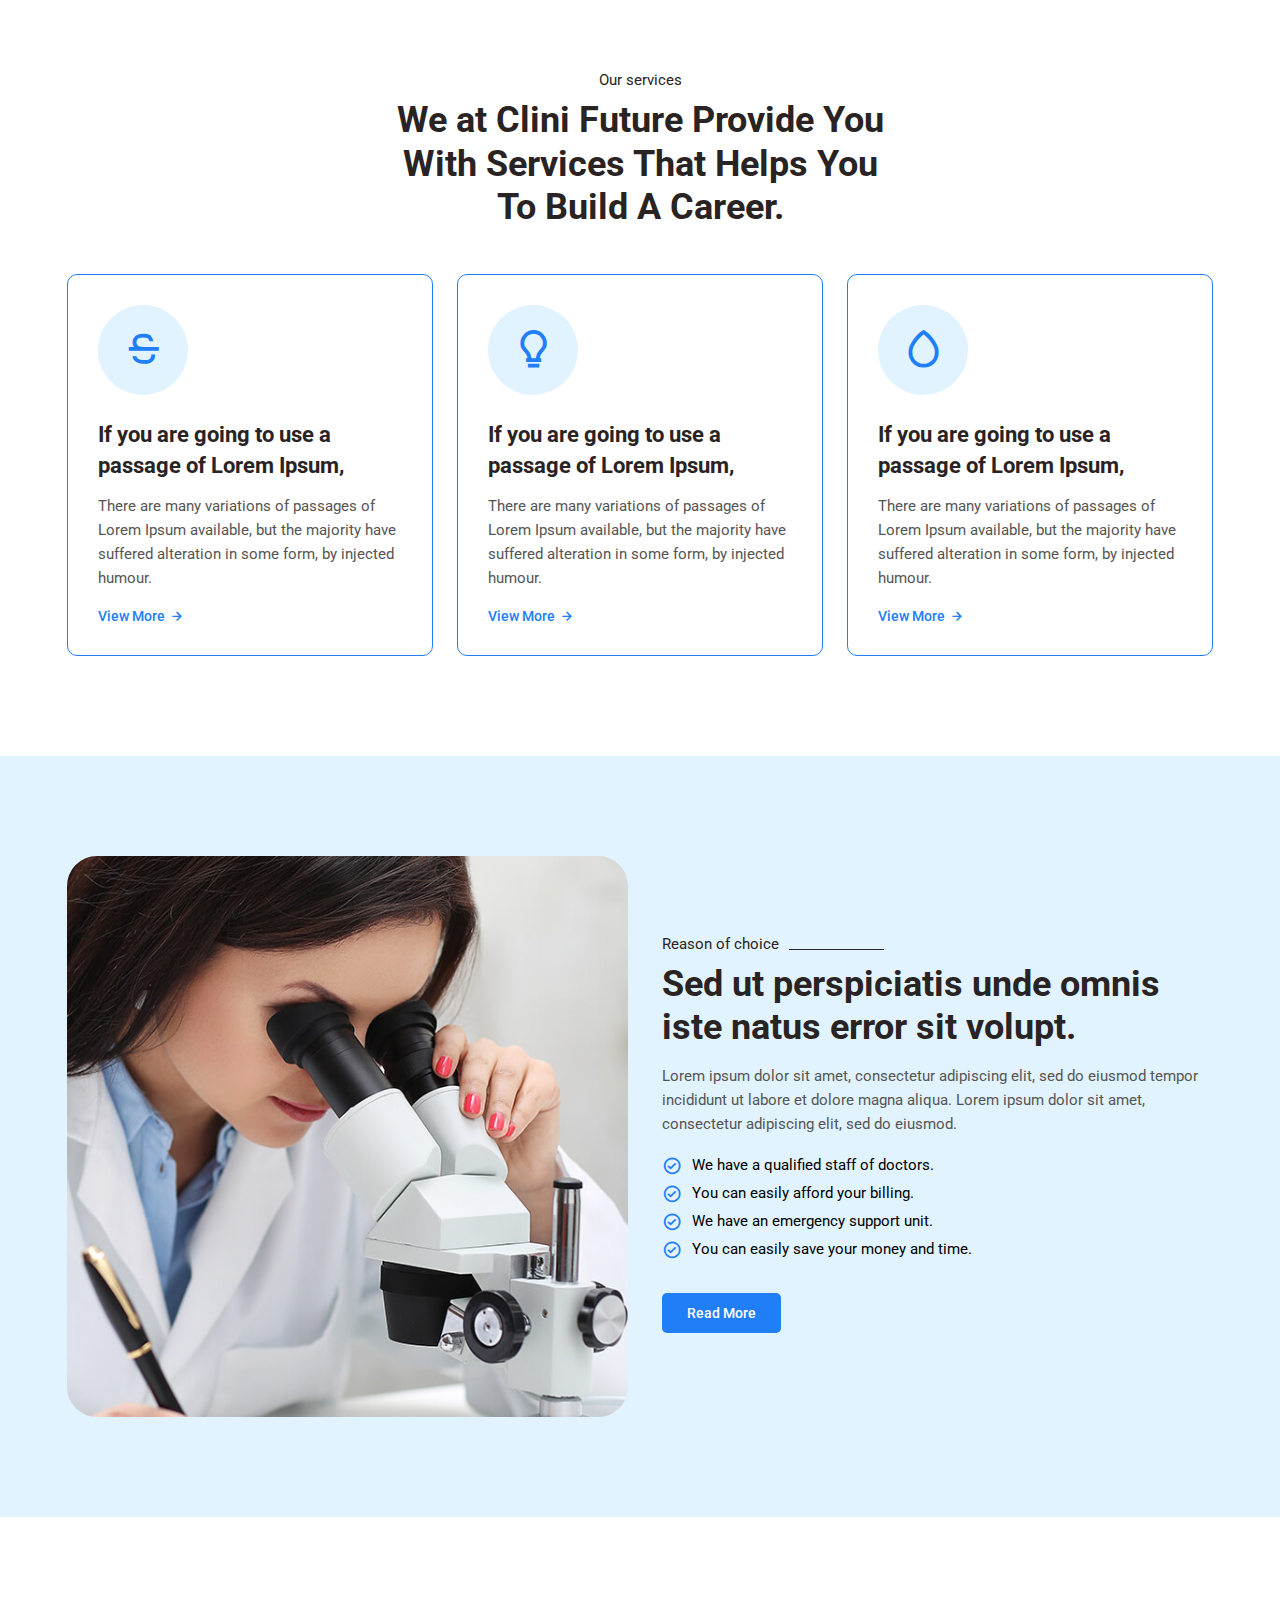
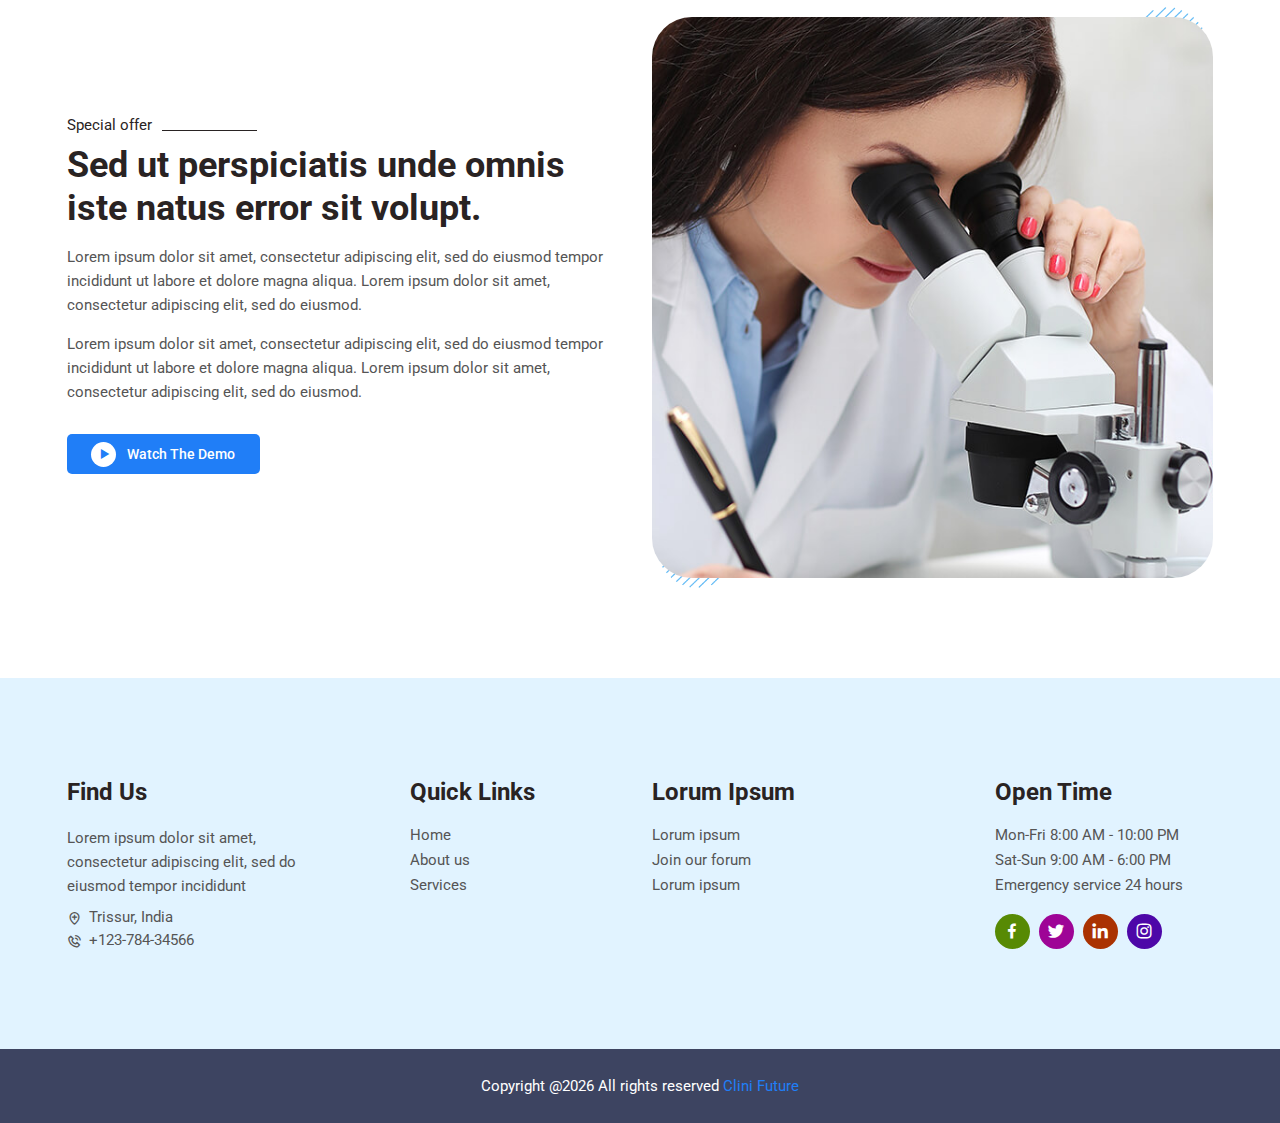
==== commit 79809d77: "content2" ====
--- a/index.html
+++ b/index.html
@@ -156,7 +156,7 @@
 <div class="col-lg-7">
 <div class="banner-text">
 <span>Explore us</span>
-<h1>Lorem ipsum dolor sit amet, sed do</h1>
+<h1>Chase the vision, the right choice is Clini Future.</h1>
 <p>Lorem ipsum dolor sit amet, consectetur adipiscing elit, sed do eiusmod tempor incididunt ut labore et dolore magna aliqua.</p>
 
 </div>
@@ -208,12 +208,12 @@
 <div class="about-text">
 <div class="section-title-two">
 <span>About us</span>
-<h2>Sed ut perspiciatis unde omnis iste natus error sit volupt.</h2>
+<h2>Single Step To Your Future Journey</h2>
 <p>Clini Future - Certified Clinical Research Solutions and Training Centre in Thrissur that provide quality
     education and experiential learning in Clinical Research designed to provide employment. With a highly experienced team, we assure that we can guide you throughout every step of your
     training session as we understand the importance of your career.</p>
 </div>
-<ul>
+<!-- <ul>
 <li>
 <i class='bx bx-check-circle'></i>
 perspiciatis unde omnis iste natus error sit volupt.
@@ -226,7 +226,7 @@
 <i class='bx bx-check-circle'></i>
 perspiciatis unde omnis iste natus error sit volupt.
 </li>
-</ul>
+</ul> -->
 <div class="about-btn">
 <a href="#" class="default-btn">
 Read More <span></span>
@@ -246,7 +246,7 @@
 <div class="container">
 <div class="section-title-one">
 <span>Our services</span>
-<h2>Lorem Ipsum has been the industry's standard dummy text</h2>
+<h2>We at Clini Future Provide You With Services That Helps You To Build A Career.</h2>
 </div>
 <div class="row">
 <div class="col-lg-4 col-sm-6">
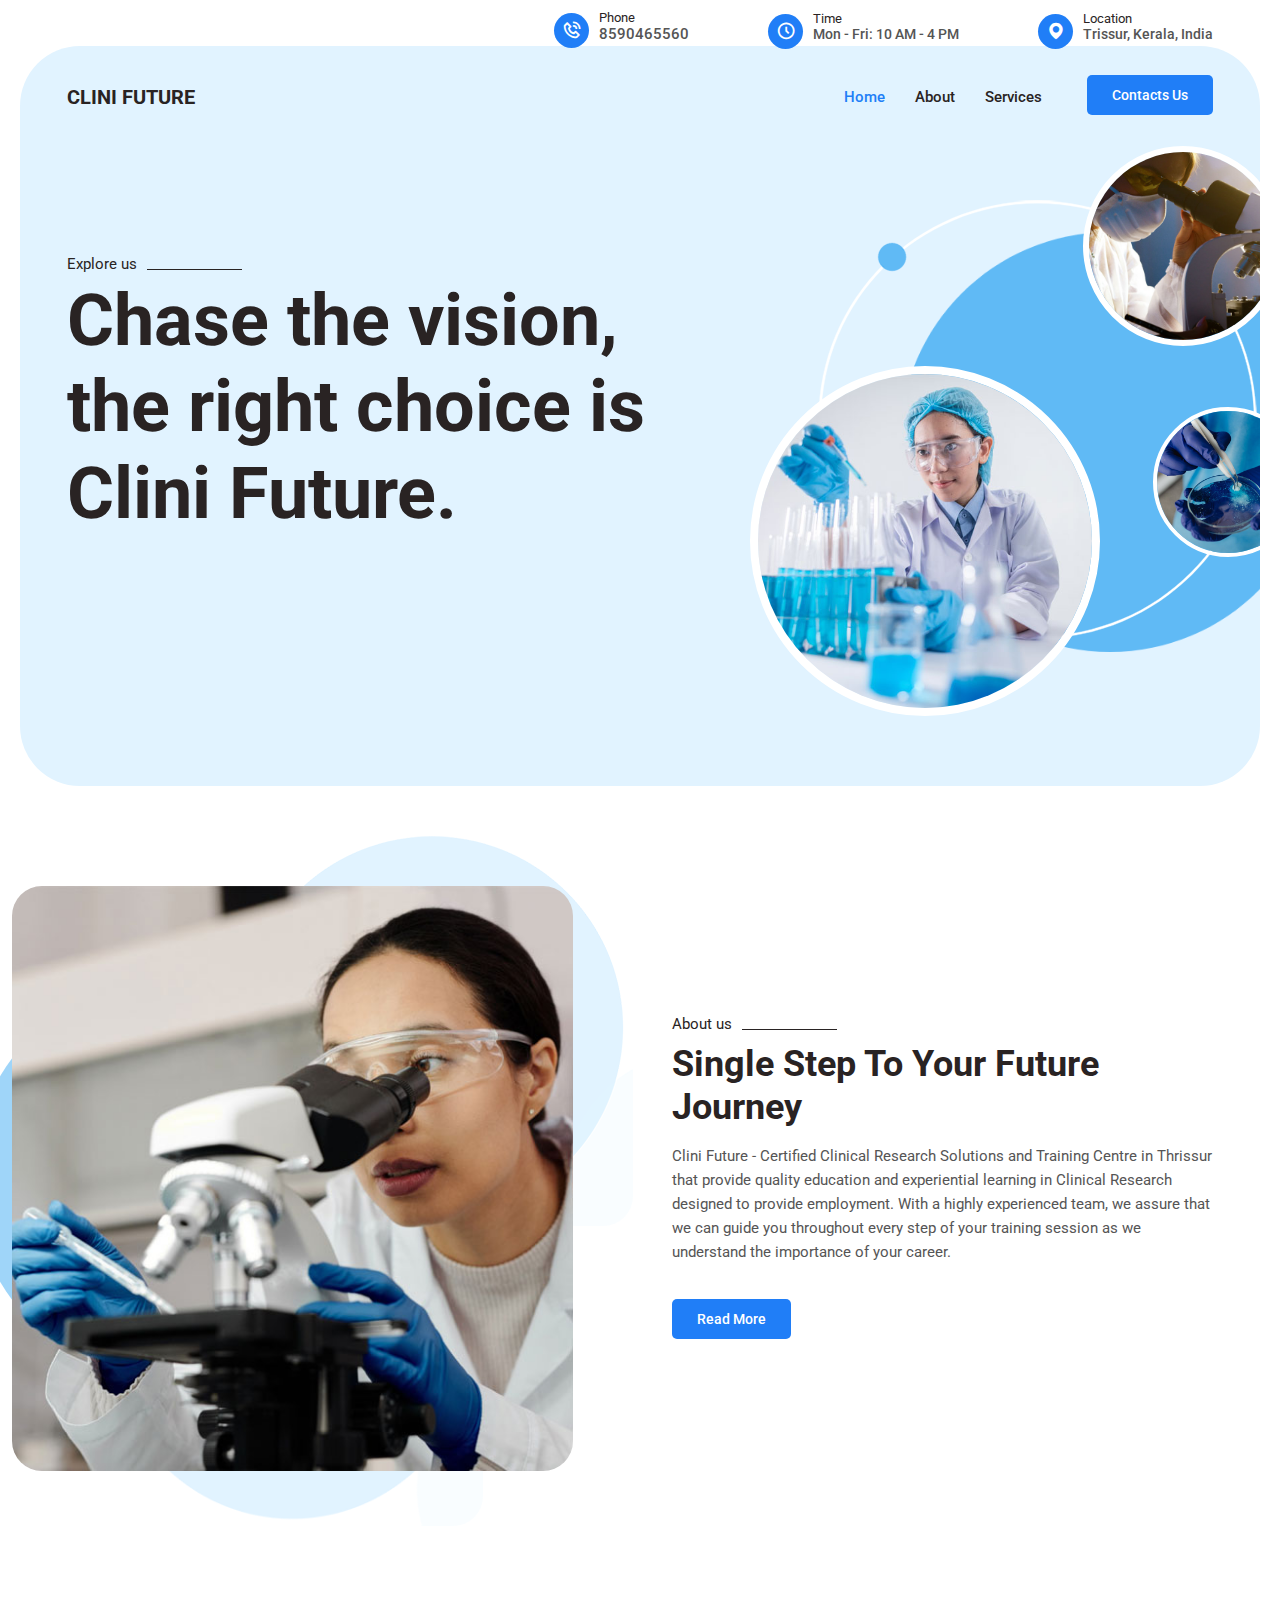
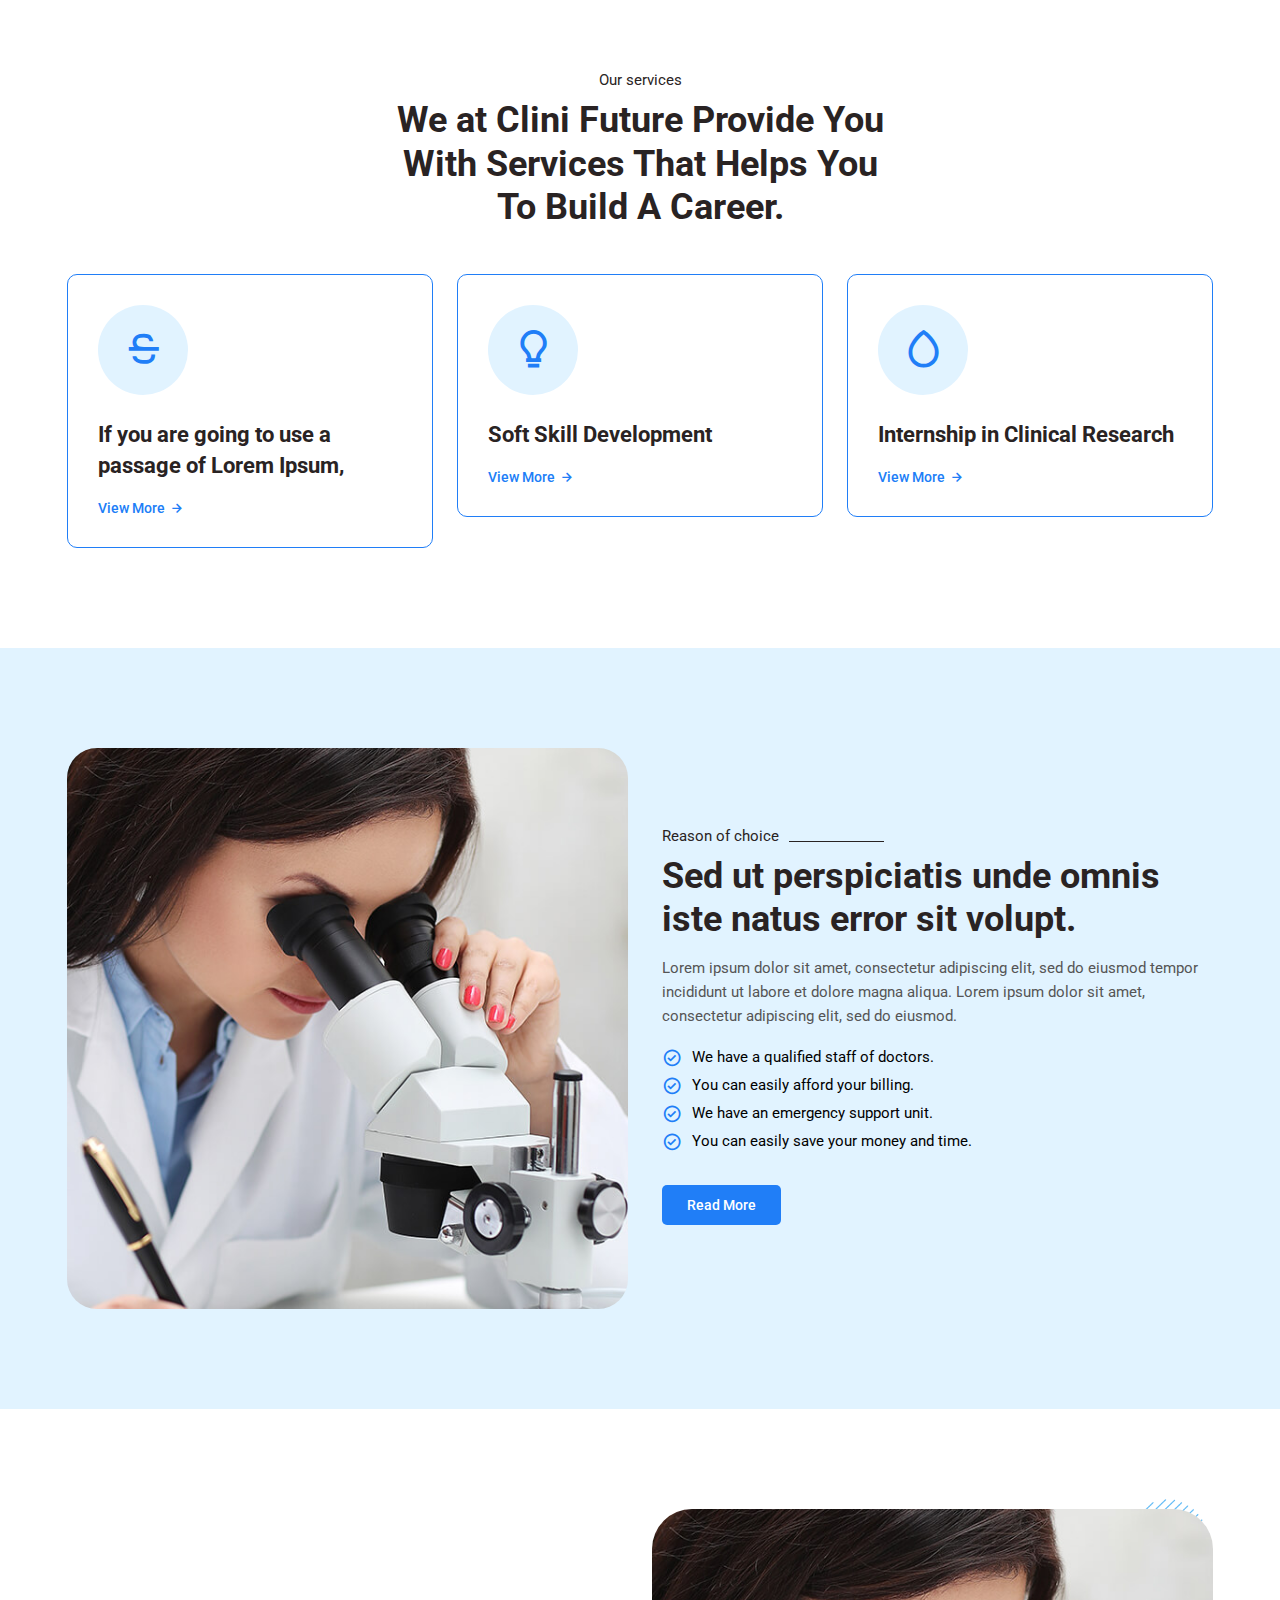
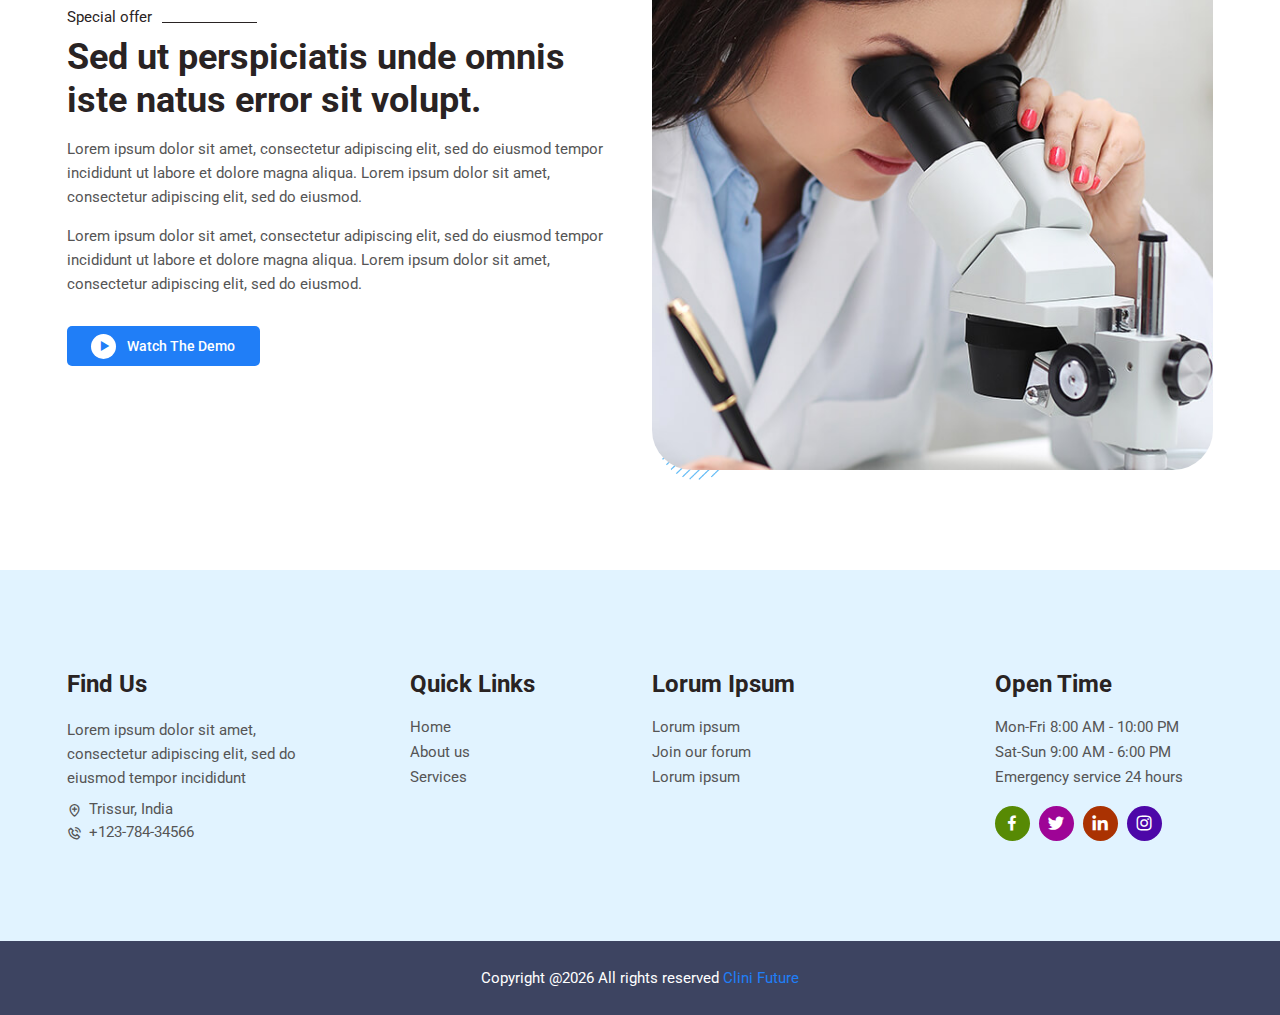
==== commit e56e11df: "03" ====
--- a/index.html
+++ b/index.html
@@ -157,7 +157,7 @@
 <div class="banner-text">
 <span>Explore us</span>
 <h1>Chase the vision, the right choice is Clini Future.</h1>
-<p>Lorem ipsum dolor sit amet, consectetur adipiscing elit, sed do eiusmod tempor incididunt ut labore et dolore magna aliqua.</p>
+<!-- <p>Lorem ipsum dolor sit amet, consectetur adipiscing elit, sed do eiusmod tempor incididunt ut labore et dolore magna aliqua.</p> -->
 
 </div>
 </div>
@@ -253,7 +253,6 @@
 <div class="service-card">
  <i class='bx bx-strikethrough main-icon'></i>
 <h3> If you are going to use a passage of Lorem Ipsum,</h3>
-<p>There are many variations of passages of Lorem Ipsum available, but the majority have suffered alteration in some form, by injected humour.</p>
 <div class="view-more">
 <a href="#">
 View More
@@ -265,8 +264,8 @@
 <div class="col-lg-4 col-sm-6">
 <div class="service-card">
 <i class='bx bx-bulb main-icon'></i>
-<h3> If you are going to use a passage of Lorem Ipsum,</h3>
-<p>There are many variations of passages of Lorem Ipsum available, but the majority have suffered alteration in some form, by injected humour.</p>
+<h3>Soft Skill Development</h3>
+
 <div class="view-more">
 <a href="#">
 View More
@@ -278,8 +277,7 @@
 <div class="col-lg-4 col-sm-6">
 <div class="service-card">
 <i class='bx bx-droplet main-icon'></i>
-<h3> If you are going to use a passage of Lorem Ipsum,</h3>
-<p>There are many variations of passages of Lorem Ipsum available, but the majority have suffered alteration in some form, by injected humour.</p>
+<h3> Internship in Clinical Research</h3>
 <div class="view-more">
 <a href="#">
 View More
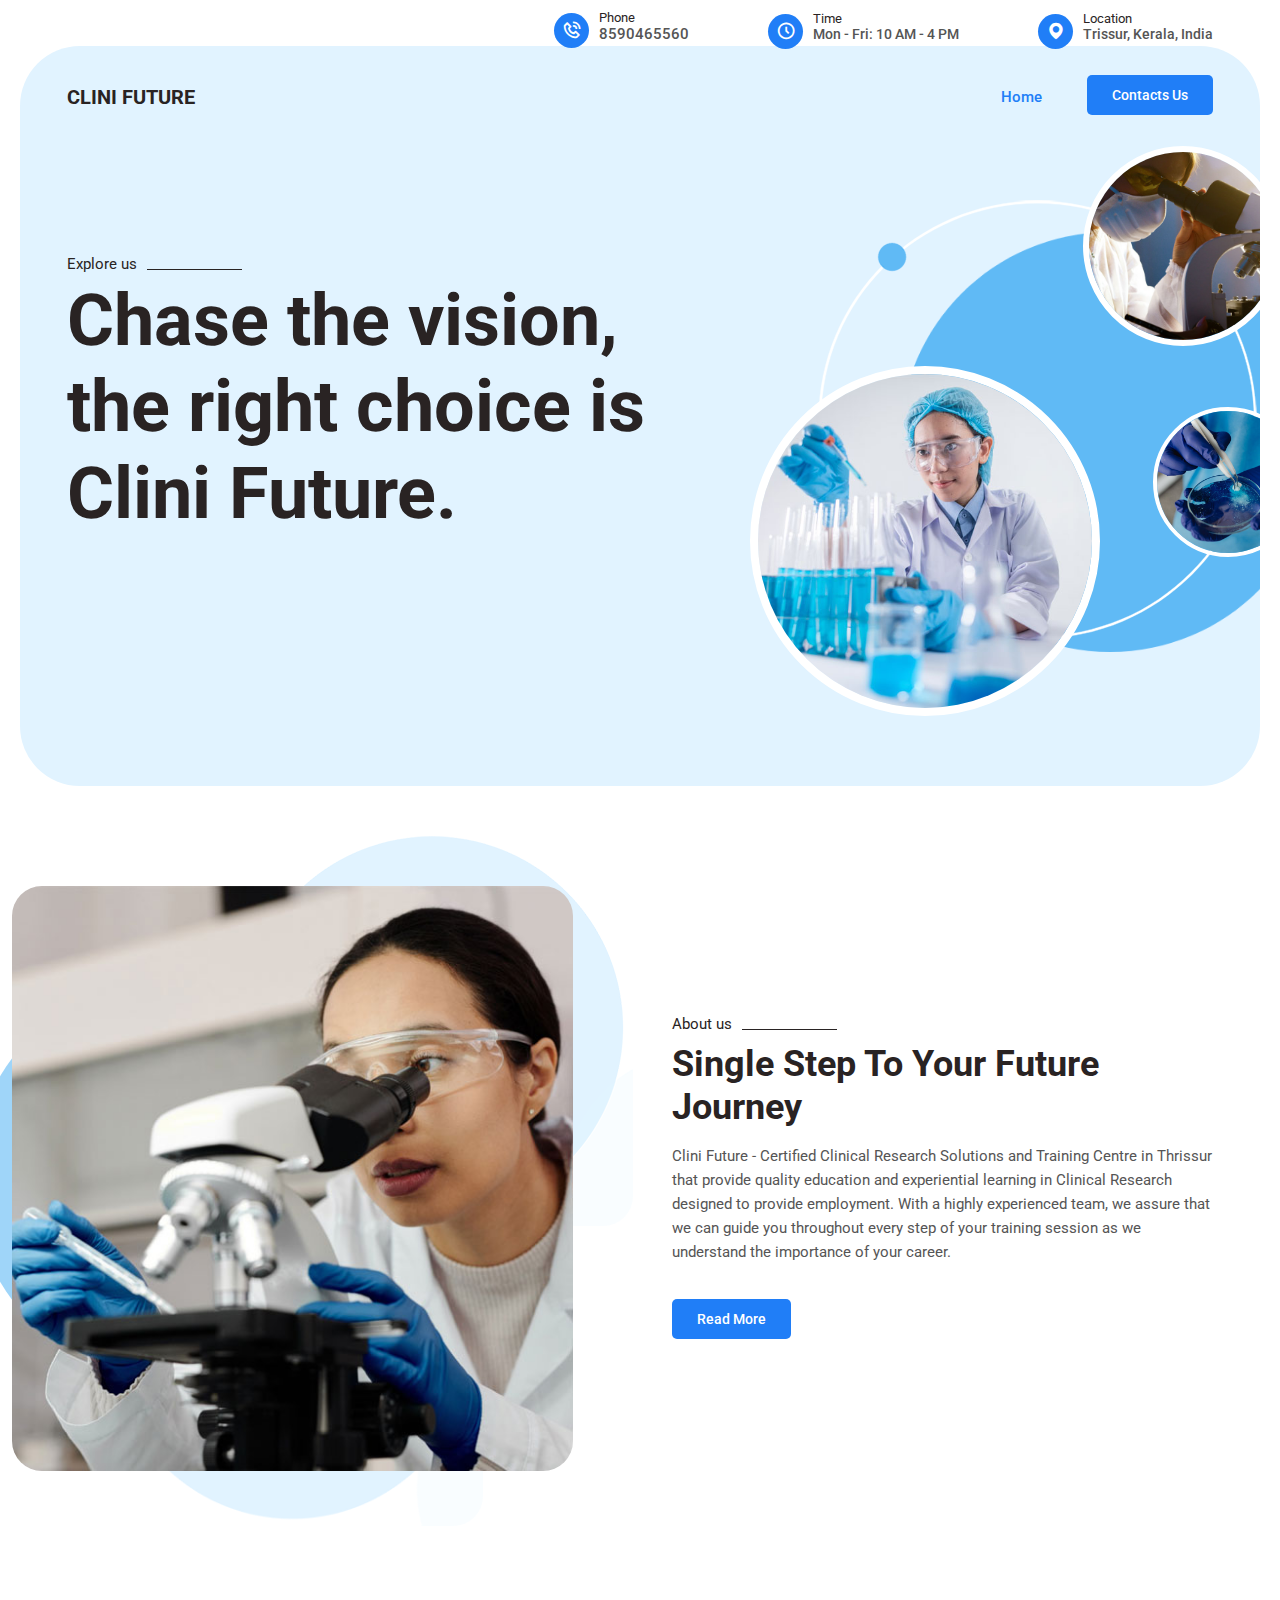
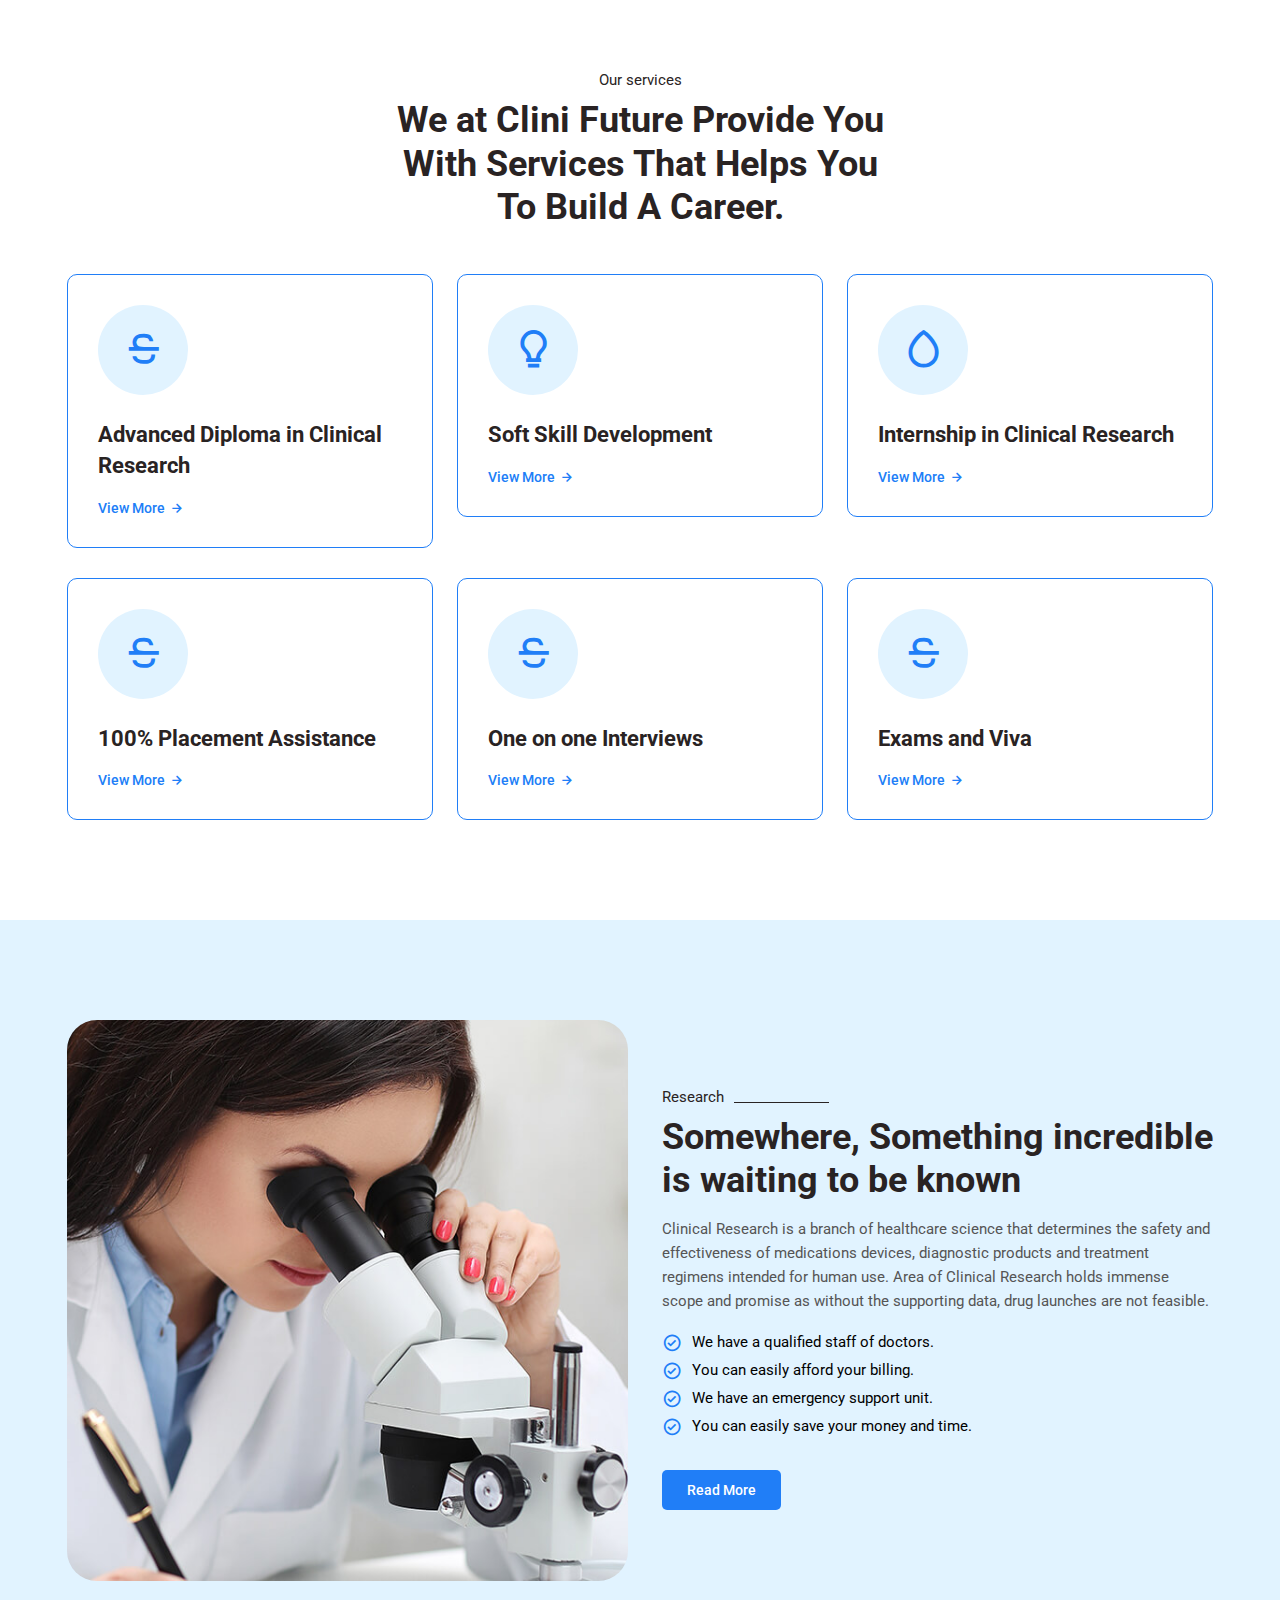
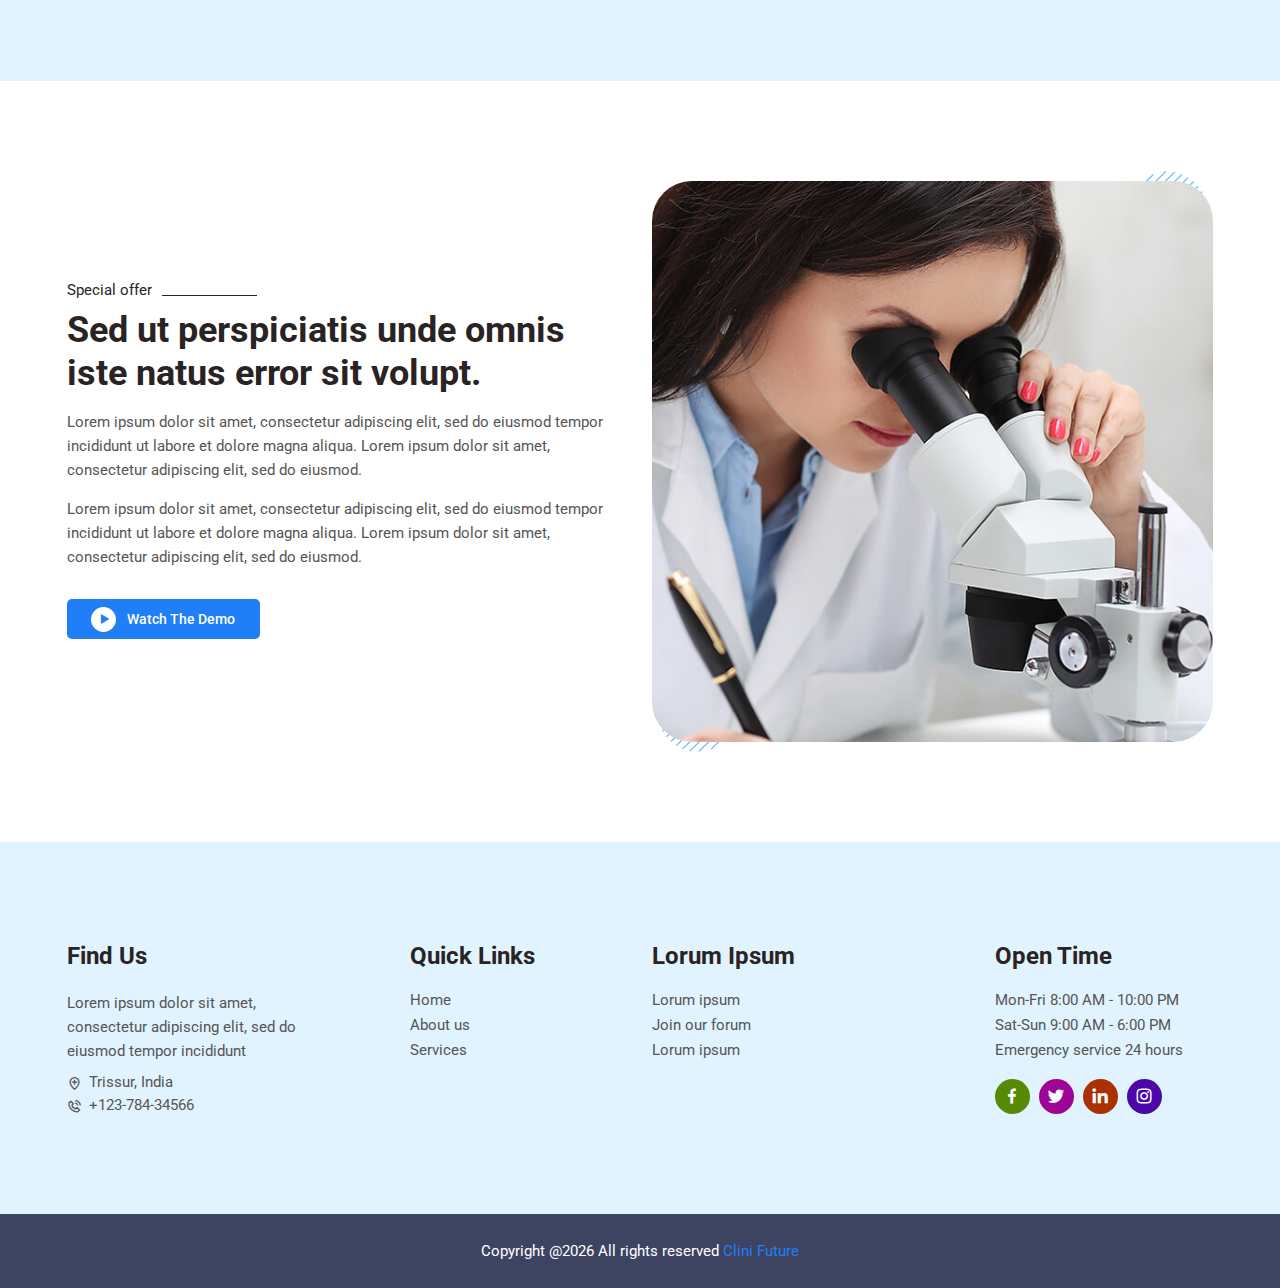
==== commit e4926b6c: "04" ====
--- a/index.html
+++ b/index.html
@@ -118,7 +118,7 @@
 </a>
 
 </li>
-<li class="nav-item">
+<!-- <li class="nav-item">
 <a href="about.html" class="nav-link">
 About
 
@@ -130,7 +130,7 @@
 Services
 </a>
 
-</li>
+</li> -->
 
 
 
@@ -252,7 +252,7 @@
 <div class="col-lg-4 col-sm-6">
 <div class="service-card">
  <i class='bx bx-strikethrough main-icon'></i>
-<h3> If you are going to use a passage of Lorem Ipsum,</h3>
+<h3> Advanced Diploma in Clinical Research</h3>
 <div class="view-more">
 <a href="#">
 View More
@@ -286,6 +286,42 @@
 </div>
 </div>
 </div>
+<div class="col-lg-4 col-sm-6">
+    <div class="service-card">
+     <i class='bx bx-strikethrough main-icon'></i>
+    <h3> 100% Placement Assistance</h3>
+    <div class="view-more">
+    <a href="#">
+    View More
+    <i class='bx bx-right-arrow-alt'></i>
+    </a>
+    </div>
+    </div>
+    </div>
+    <div class="col-lg-4 col-sm-6">
+        <div class="service-card">
+         <i class='bx bx-strikethrough main-icon'></i>
+        <h3> One on one Interviews</h3>
+        <div class="view-more">
+        <a href="#">
+        View More
+        <i class='bx bx-right-arrow-alt'></i>
+        </a>
+        </div>
+        </div>
+        </div>
+        <div class="col-lg-4 col-sm-6">
+            <div class="service-card">
+             <i class='bx bx-strikethrough main-icon'></i>
+            <h3> Exams and Viva</h3>
+            <div class="view-more">
+            <a href="#">
+            View More
+            <i class='bx bx-right-arrow-alt'></i>
+            </a>
+            </div>
+            </div>
+            </div>
 
 </div>
 </div>
@@ -303,9 +339,12 @@
 <div class="col-lg-6">
 <div class="choice-text">
 <div class="section-title-two">
-<span>Reason of choice</span>
-<h2>Sed ut perspiciatis unde omnis iste natus error sit volupt.</h2>
-<p>Lorem ipsum dolor sit amet, consectetur adipiscing elit, sed do eiusmod tempor incididunt ut labore et dolore magna aliqua. Lorem ipsum dolor sit amet, consectetur adipiscing elit, sed do eiusmod.</p>
+<span>Research</span>
+<h2>Somewhere, Something incredible is waiting to be known</h2>
+<p>Clinical Research is a branch of healthcare science that determines the safety and effectiveness of
+    medications devices, diagnostic products and treatment regimens intended for human use.
+    Area of Clinical Research holds immense scope and promise as without the supporting data, drug
+    launches are not feasible.</p>
 </div>
 <ul>
 <li>
